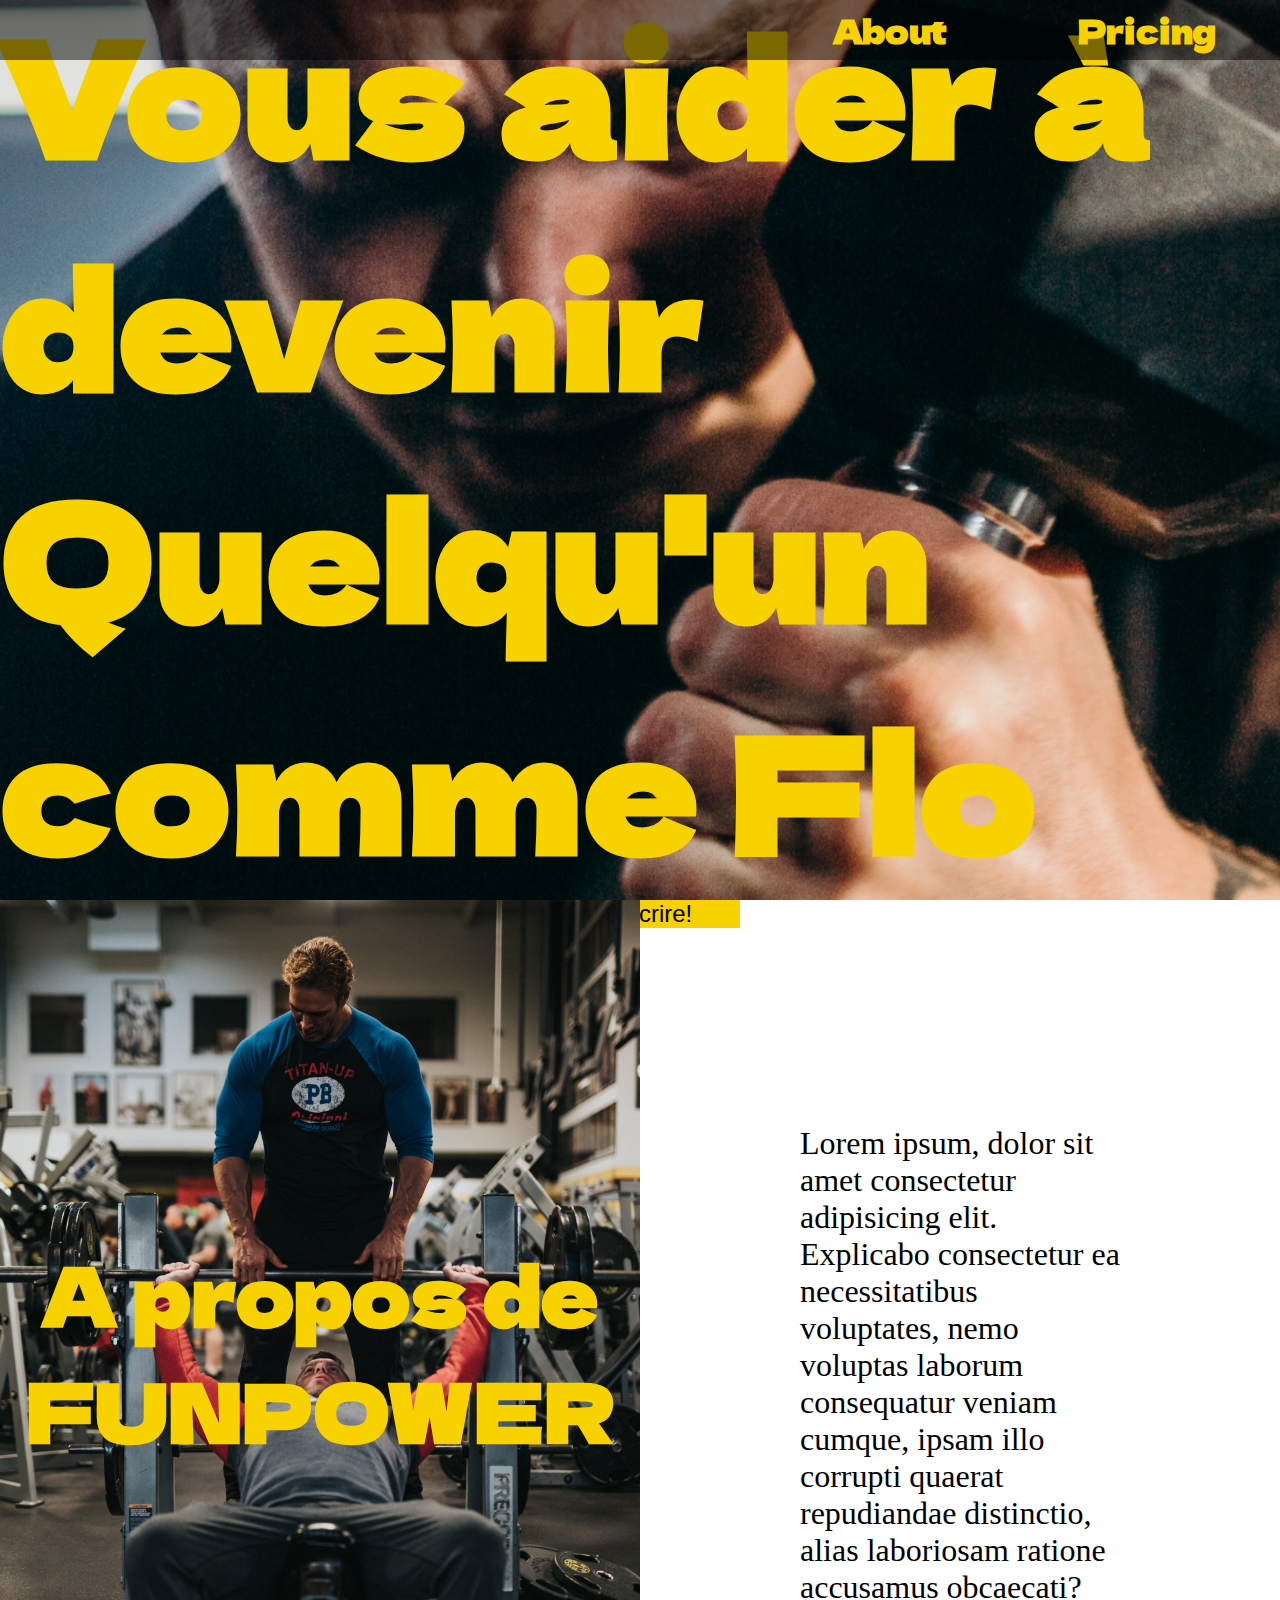
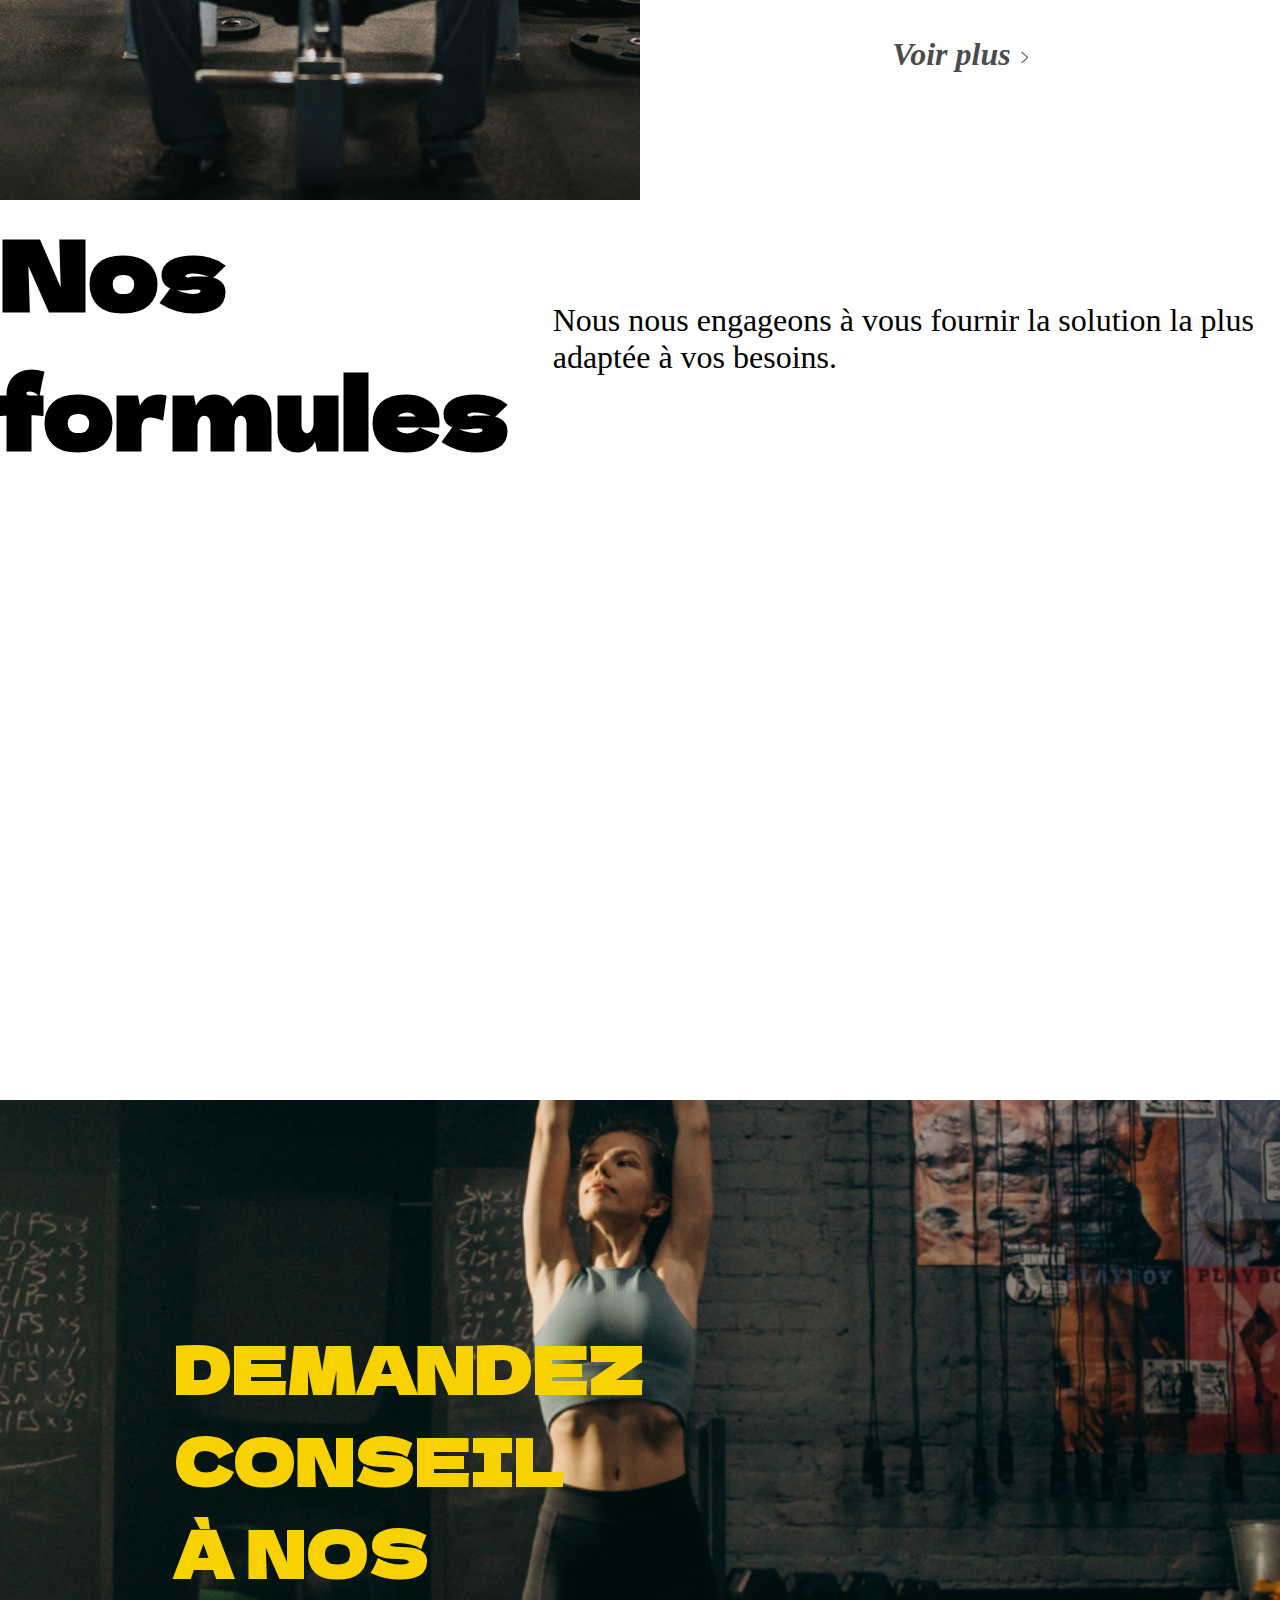
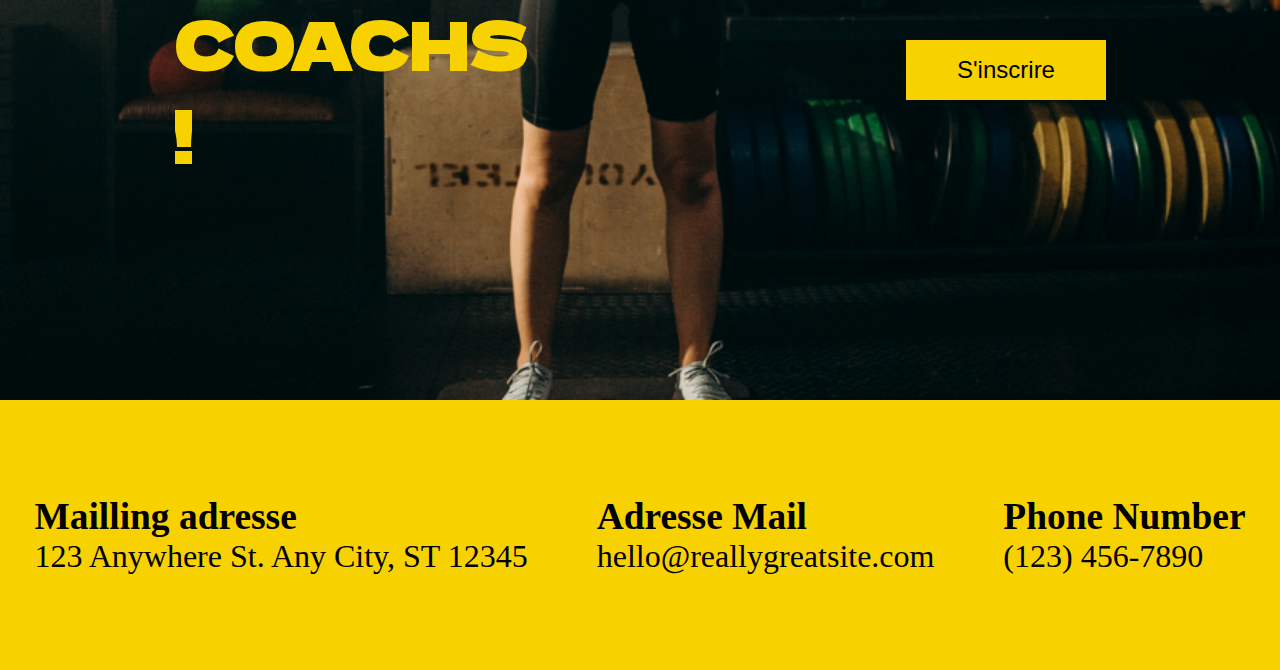
==== index.html @ 41f528d1 "design done no responsive" ====
<!DOCTYPE html>
<html lang="en">
<head>
  <meta charset="UTF-8">
  <meta http-equiv="X-UA-Compatible" content="IE=edge">
  <meta name="viewport" content="width=device-width, initial-scale=1.0">
  <link rel="stylesheet" href="main.css">
  <title>Document</title>
</head>
<body>

 
  <!-- Pricing -->

  <section class="hero-section">
    <div class="nav">
      <div class="logo">
        
      </div>
      <div class="item">
        <h1><a href="about.html"> About </a></h1>
        <h1><a href="pricing.html"> Pricing </a></h1>
      </div>
    </div>
    <h1 class="hero-section__title">Vous aider à devenir</h1>
    <h1 class="hero-section__title">Quelqu'un comme Flo</h1>
    <button>S'inscrire!</button>
  </section>

  <section class="about-section">
    <div class="about-section__img">
      <h1>A propos de FUNPOWER</h1>
    </div>
    <div class="about-section__content">
      <div class="about-section__content--container">
        <p> Lorem ipsum, dolor sit amet consectetur adipisicing elit. Explicabo consectetur ea necessitatibus voluptates, nemo voluptas laborum consequatur veniam cumque, ipsam illo corrupti quaerat repudiandae distinctio, alias laboriosam ratione accusamus obcaecati? </p>
   
        <!-- voir plus -->
        <div class='containerShowMore'>
          <ul>
            <li>
              <a class='animated-arrow' href='https://google.com'>
                <span class='the-arrow -left'>
                  <span class='shaft'></span>
                </span>
                <span class='main'>
                  <span class='text'>
                    Voir plus
                  </span>
                  <span class='the-arrow -right'>
                    <span class='shaft'></span>
                  </span>
                </span>
              </a>
            </li>
          </ul>
        </div>
      </div>
    </div>
    
  </section>

  <section class="pricing-section">
    <div class="pricing-section__header">
      <h2>Nos formules</h2>
      <p>Nous nous engageons à vous fournir la solution la plus adaptée à vos besoins.</p>
    </div>
    <div class='pricing-section__container'>
      <section class='card'>
        <div class='card_inner'>
          <div class='card_inner__circle'>
            <img src='https://s3-us-west-2.amazonaws.com/s.cdpn.io/217233/rocket.png'>
          </div>
          <div class='card_inner__header'>
            <img src='http://www.pixeden.com/media/k2/galleries/343/002-city-vector-background-town-vol2.jpg'>
          </div>
          <div class='card_inner__content'>
            <div class='title'>Essentiel</div>
            <div class='price'>19.99€</div>
            <div class='text'>Lorem ipsum dolor sit amet, consectetur adipiscing elit. Curabitur at posuere eros. Interdum et malesuada fames ac ante ipsum primis in faucibus. <br/> <br/>Fusce sed tortor in orci ultrices tempor quis ut leo. Fusce imperdiet eget ante eu faucibus. Nam rhoncus sapien</div>
          </div>
          <div class='card_inner__cta'>
            <button>
              <span>Buy now</span>
            </button>
          </div>
        </div>
      </section>
      <section class='card'>
        <div class='card_inner'>
          <div class='card_inner__circle'>
            <img src='https://s3-us-west-2.amazonaws.com/s.cdpn.io/217233/cog.png'>
          </div>
          <div class='card_inner__header'>
            <img src='https://www.5genergy.ca/wp-content/uploads/2016/01/free-vector-modern-city_093317_bluecity1.jpg'>
          </div>
          <div class='card_inner__content'>
            <div class='title'>Standard</div>
            <div class='price'>49.99€</div>
            <div class='text'>Lorem ipsum dolor sit amet, consectetur adipiscing elit. Curabitur at posuere eros. Interdum et malesuada fames ac ante ipsum primis in faucibus. <br/> <br/>Fusce sed tortor in orci ultrices tempor quis ut leo. Fusce imperdiet eget ante eu faucibus. Nam rhoncus sapien</div>
          </div>
          <div class='card_inner__cta'>
            <button>
              <span>
                <a href='https://www.codepen.io/jcoulterdesign' target='_blank'>Follow me on codepen</a>
              </span>
            </button>
          </div>
        </div>
      </section>
      <section class='card'>
        <div class='card_inner'>
          <div class='card_inner__circle'>
            <img src='https://s3-us-west-2.amazonaws.com/s.cdpn.io/217233/paperplane.png'>
          </div>
          <div class='card_inner__header'>
            <img src='https://c7.uihere.com/files/859/510/385/abstract-forest-landscape.jpg'>
          </div>
          <div class='card_inner__content'>
            <div class='title'>Premium</div>
            <div class='price'>89.99€</div>
            <div class='text'>Lorem ipsum dolor sit amet, consectetur adipiscing elit. Curabitur at posuere eros. Interdum et malesuada fames ac ante ipsum primis in faucibus. <br/> <br/>Fusce sed tortor in orci ultrices tempor quis ut leo. Fusce imperdiet eget ante eu faucibus. Nam rhoncus sapien</div>
          </div>
          <div class='card_inner__cta'>
            <button>
              <span>Buy now</span>
            </button>
          </div>
        </div>
      </section>
    </div>
    
  </section>

  <section class="cta-section">
    <div class="cta-section__header">
      <h1>Demandez conseil à nos coachs !</h1>
      <button> S'inscrire </button>
    </div>
    <footer>
      <div class="content">
        <h3>Mailling adresse</h3>
        <p>123 Anywhere St. Any City,
          ST 12345</p>
      </div>
      <div class="content">
        <h3>Adresse Mail</h3>
        <p>hello@reallygreatsite.com</p>
      </div>
      <div class="content">
        <h3>Phone Number</h3>
        <p>(123) 456-7890</p>
      </div>
    </footer>
  </section>

</body>
</html>
---- main.css ----
@import url("https://fonts.googleapis.com/css2?family=Dela+Gothic+One&display=swap");
@import url("https://fonts.googleapis.com/css2?family=Dela+Gothic+One&display=swap");
@import url("https://fonts.googleapis.com/css2?family=Dela+Gothic+One&display=swap");
@import url("https://fonts.googleapis.com/css2?family=Dela+Gothic+One&display=swap");
@import url(https://fonts.googleapis.com/css?family=Yanone+Kaffeesatz:400,700,300);
@import url("https://fonts.googleapis.com/css2?family=Dela+Gothic+One&display=swap");
@import url("https://fonts.googleapis.com/css2?family=Dela+Gothic+One&display=swap");
* {
  box-sizing: border-box;
  margin: 0;
  padding: 0;
}

body {
  font-family: roboto;
  display: flex;
  flex-direction: column;
}

h1 {
  font-family: "Dela Gothic One", cursive;
}

section {
  width: 100vw;
  height: 100vh;
}

.hero-section {
  background-image: url("../img/2.png");
  background-position: center;
  background-size: cover;
  display: flex;
  flex-direction: column;
  align-items: center;
  justify-content: center;
}
.hero-section .hero-section__title {
  font-size: 10rem;
}

.about-section {
  width: 100%;
  height: 100vh;
  display: flex;
}
.about-section .about-section__img {
  width: 50%;
  background-image: url("../img/3.jpg");
  background-position: center;
  background-size: cover;
  justify-content: center;
  align-items: center;
  display: flex;
}
.about-section .about-section__img h1 {
  font-size: 5rem;
  text-align: center;
}
.about-section .about-section__content {
  width: 50%;
  display: flex;
  justify-content: center;
  align-items: center;
}
.about-section .about-section__content .about-section__content--container {
  width: 50%;
  height: 50%;
}
.about-section .about-section__content .about-section__content--container p {
  font-size: 2rem;
}

.pricing-section .pricing-section__header {
  display: flex;
  align-items: center;
  justify-content: space-around;
}
.pricing-section .pricing-section__header h2 {
  font-size: 6rem;
}
.pricing-section .pricing-section__header p {
  font-size: 2rem;
}

.cta-section .cta-section__header {
  background-image: url("../img/1.png");
  background-position: center;
  background-size: cover;
  height: 100%;
  display: flex;
  justify-content: space-around;
  align-items: center;
}
.cta-section .cta-section__header h1 {
  font-size: 4rem;
  text-transform: uppercase;
  width: 30%;
}
.cta-section .cta-section__header button {
  margin-top: 15rem;
}
.cta-section .cta-section__header p {
  font-size: 2rem;
  color: white;
  text-align: center;
  width: 80%;
}
.cta-section footer {
  display: flex;
  justify-content: space-around;
  align-items: center;
  height: 30%;
  background-color: #f7d200;
  color: #000;
  font-size: 2rem;
}

* {
  box-sizing: border-box;
  margin: 0;
  padding: 0;
}

body {
  font-family: roboto;
  display: flex;
  flex-direction: column;
}

h1 {
  font-family: "Dela Gothic One", cursive;
}

.nav {
  width: 100vw;
  height: 60px;
  display: flex;
  background-color: rgba(0, 0, 0, 0.5);
  justify-content: space-between;
  position: absolute;
  top: 0;
  align-items: center;
}
.nav .item {
  display: flex;
  justify-content: space-around;
  width: 40%;
}
.nav h1 a {
  color: #f7d200;
}

* {
  -webkit-font-smoothing: antialiased;
  -moz-osx-font-smoothing: grayscale;
}

.containerShowMore {
  display: flex;
  align-items: center;
  justify-content: center;
  margin-top: 2em;
}

ul li {
  margin: 0 0 24px;
  list-style: none;
}

.the-arrow {
  width: 1px;
  transition: all 0.2s;
}
.the-arrow.-left {
  position: absolute;
  top: 60%;
  left: 0;
}
.the-arrow.-left > .shaft {
  width: 0;
  background-color: #4c4c4c;
}
.the-arrow.-left > .shaft:before, .the-arrow.-left > .shaft:after {
  width: 0;
  background-color: #4c4c4c;
}
.the-arrow.-left > .shaft:before {
  transform: rotate(0);
}
.the-arrow.-left > .shaft:after {
  transform: rotate(0);
}
.the-arrow.-right {
  top: 3px;
}
.the-arrow.-right > .shaft {
  width: 1px;
  transition-delay: 0.2s;
}
.the-arrow.-right > .shaft:before, .the-arrow.-right > .shaft:after {
  width: 8px;
  transition-delay: 0.3s;
  transition: all 0.5s;
}
.the-arrow.-right > .shaft:before {
  transform: rotate(40deg);
}
.the-arrow.-right > .shaft:after {
  transform: rotate(-40deg);
}
.the-arrow > .shaft {
  background-color: #4c4c4c;
  display: block;
  height: 1px;
  position: relative;
  transition: all 0.2s;
  transition-delay: 0;
  will-change: transform;
}
.the-arrow > .shaft:before, .the-arrow > .shaft:after {
  background-color: #4c4c4c;
  content: "";
  display: block;
  height: 1px;
  position: absolute;
  top: 0;
  right: 0;
  transition: all 0.2s;
  transition-delay: 0;
}
.the-arrow > .shaft:before {
  transform-origin: top right;
}
.the-arrow > .shaft:after {
  transform-origin: bottom right;
}

.animated-arrow {
  display: inline-block;
  color: #4c4c4c;
  font-size: 1.25em;
  font-style: italic;
  text-decoration: none;
  position: relative;
  transition: all 0.2s;
}
.animated-arrow:hover {
  color: #808080;
}
.animated-arrow:hover > .the-arrow.-left > .shaft {
  width: 64px;
  transition-delay: 0.1s;
  background-color: #808080;
}
.animated-arrow:hover > .the-arrow.-left > .shaft:before, .animated-arrow:hover > .the-arrow.-left > .shaft:after {
  width: 8px;
  transition-delay: 0.1s;
  background-color: #808080;
}
.animated-arrow:hover > .the-arrow.-left > .shaft:before {
  transform: rotate(40deg);
}
.animated-arrow:hover > .the-arrow.-left > .shaft:after {
  transform: rotate(-40deg);
}
.animated-arrow:hover > .main {
  transform: translateX(17px);
  transform: translateX(80px);
}
.animated-arrow:hover > .main > .the-arrow.-right > .shaft {
  width: 0;
  transform: translateX(200%);
  transition-delay: 0;
}
.animated-arrow:hover > .main > .the-arrow.-right > .shaft:before, .animated-arrow:hover > .main > .the-arrow.-right > .shaft:after {
  width: 0;
  transition-delay: 0;
  transition: all 0.1s;
}
.animated-arrow:hover > .main > .the-arrow.-right > .shaft:before {
  transform: rotate(0);
}
.animated-arrow:hover > .main > .the-arrow.-right > .shaft:after {
  transform: rotate(0);
}
.animated-arrow > .main {
  display: flex;
  align-items: center;
  transition: all 0.2s;
}
.animated-arrow > .main > .text {
  margin: 0 16px 0 0;
  line-height: 1;
  font-weight: 900;
  font-size: 2rem;
}
.animated-arrow > .main > .the-arrow {
  position: relative;
}

body {
  font-family: "Yanone Kaffeesatz", sans-serif;
}
body a {
  text-decoration: none;
  color: white;
}
body .pricing-section__container {
  width: 100%;
  text-align: center;
}
body .pricing-section__container .card {
  margin: 0 auto;
  display: inline-block;
  margin-right: 30px;
  transform: scale(0);
  width: 280px;
  text-align: center;
  position: relative;
  transition: all 0.2s;
  cursor: pointer;
  opacity: 0.5;
  box-shadow: 0px 17px 46px -10px #777777;
  height: 470px;
  border-radius: 14px;
}
body .pricing-section__container .card:nth-of-type(1) {
  animation: intro 1s 0.1s forwards;
}
body .pricing-section__container .card:nth-of-type(2) {
  animation: intro 1s 0.2s forwards;
}
body .pricing-section__container .card:nth-of-type(3) {
  animation: intro 1s 0.3s forwards;
}
body .pricing-section__container .card:nth-of-type(1) {
  background: -webkit-linear-gradient(45deg, #c96881 0%, #f7b695 100%);
}
body .pricing-section__container .card:nth-of-type(2) {
  background: -webkit-linear-gradient(45deg, #6B6ECC 0%, #89BFDF 100%);
}
body .pricing-section__container .card:nth-of-type(3) {
  background: -webkit-linear-gradient(45deg, #81B77B 0%, #A3E3C3 100%);
}
body .pricing-section__container .card:hover .card_inner__header img {
  left: -50px;
  transition: all 3.4s linear;
}
body .pricing-section__container .card:hover .card_inner__cta button {
  transform: scale(1);
}
body .pricing-section__container .card:nth-of-type(1):hover .card_inner__circle img {
  animation: launch 1s forwards;
}
body .pricing-section__container .card:nth-of-type(1) .card_inner__circle img {
  top: 22px;
  left: 1px;
}
body .pricing-section__container .card:nth-of-type(2):hover .card_inner__circle img {
  animation: spin 1s forwards;
}
body .pricing-section__container .card:nth-of-type(2) .card_inner__circle img {
  top: 22px;
}
body .pricing-section__container .card:nth-of-type(3):hover .card_inner__circle img {
  animation: fly 1s forwards;
}
body .pricing-section__container .card:nth-of-type(3) .card_inner__circle img {
  top: 22px;
  left: 1px;
}
body .pricing-section__container .card:hover {
  opacity: 1;
}
body .pricing-section__container .card_inner__circle {
  overflow: hidden;
  width: 70px;
  position: absolute;
  background: #F1F0ED;
  z-index: 10;
  height: 70px;
  border-radius: 100px;
  left: 0;
  box-shadow: 0px 7px 20px rgba(0, 0, 0, 0.28);
  right: 0;
  margin: auto;
  border: 4px solid white;
  top: 82px;
}
body .pricing-section__container .card_inner__circle img {
  height: 26px;
  position: relative;
  top: 17px;
  transition: all 0.2s;
}
body .pricing-section__container .card_inner__header {
  height: 120px;
  border-top-left-radius: 14px;
  border-top-right-radius: 14px;
  overflow: hidden;
}
body .pricing-section__container .card_inner__header img {
  width: 120%;
  position: relative;
  top: -30px;
  left: 0;
  transition: all 0.1s linear;
}
body .pricing-section__container .card_inner__content {
  padding: 20px;
}
body .pricing-section__container .card_inner__content .price {
  color: white;
  font-weight: 800;
  font-size: 70px;
  text-shadow: 0px 0px 10px rgba(0, 0, 0, 0.42);
}
body .pricing-section__container .card_inner__content .text {
  color: rgba(255, 255, 255, 0.6);
  font-weight: 100;
  margin-top: 20px;
  font-size: 13px;
  line-height: 16px;
}
body .pricing-section__container .card_inner__content .title {
  font-weight: 800;
  text-transform: uppercase;
  color: rgba(255, 255, 255, 0.64);
  margin-top: 40px;
  font-size: 25px;
  letter-spacing: 1px;
}
body .pricing-section__container .card_inner__cta {
  bottom: -24px;
  left: 0;
  right: 0;
  margin: auto;
  width: 200px;
}
body .pricing-section__container .card_inner__cta button {
  padding: 16px;
  width: 100%;
  background: -webkit-linear-gradient(-90deg, #f7d200 0%, #bea304 100%);
  border: none;
  font-family: "Yanone Kaffeesatz", sans-serif;
  color: white;
  outline: none;
  font-size: 20px;
  border-radius: 6px;
  transform: scale(0.94);
  cursor: pointer;
  transition: box-shadow 0.3s, transform 0.3s 0.1s;
}

@keyframes launch {
  0% {
    left: 1px;
  }
  25% {
    top: -50px;
    left: 1px;
  }
  50% {
    left: -100px;
  }
  75% {
    top: 100px;
    transform: rotate(40deg);
  }
  100% {
    left: 1px;
  }
}
@keyframes fly {
  0% {
    left: 0px;
  }
  25% {
    top: -50px;
    left: 50px;
  }
  50% {
    left: -130px;
  }
  75% {
    top: 60px;
  }
  100% {
    left: 0px;
  }
}
@keyframes spin {
  0% {
    transform: rotate(0deg);
  }
  100% {
    transform: rotate(720deg);
  }
}
@keyframes intro {
  0% {
    transform: scale(0);
  }
  25% {
    transform: scale(1.06);
  }
  50% {
    transform: scale(0.965);
  }
  75% {
    transform: scale(1.02);
  }
  100% {
    transform: scale(1);
  }
}
* {
  box-sizing: border-box;
  margin: 0;
  padding: 0;
}

body {
  font-family: roboto;
  display: flex;
  flex-direction: column;
}

h1 {
  font-family: "Dela Gothic One", cursive;
}

h1 {
  font-family: "Dela Gothic One", cursive;
  color: #f7d200;
}

h2 {
  font-family: "Dela Gothic One", cursive;
  color: #000;
}

button {
  width: 200px;
  background-color: #f7d200;
  color: #000;
  height: 60px;
  border: 0px solid black;
  font-size: 1.5em;
}

/*# sourceMappingURL=main.css.map */
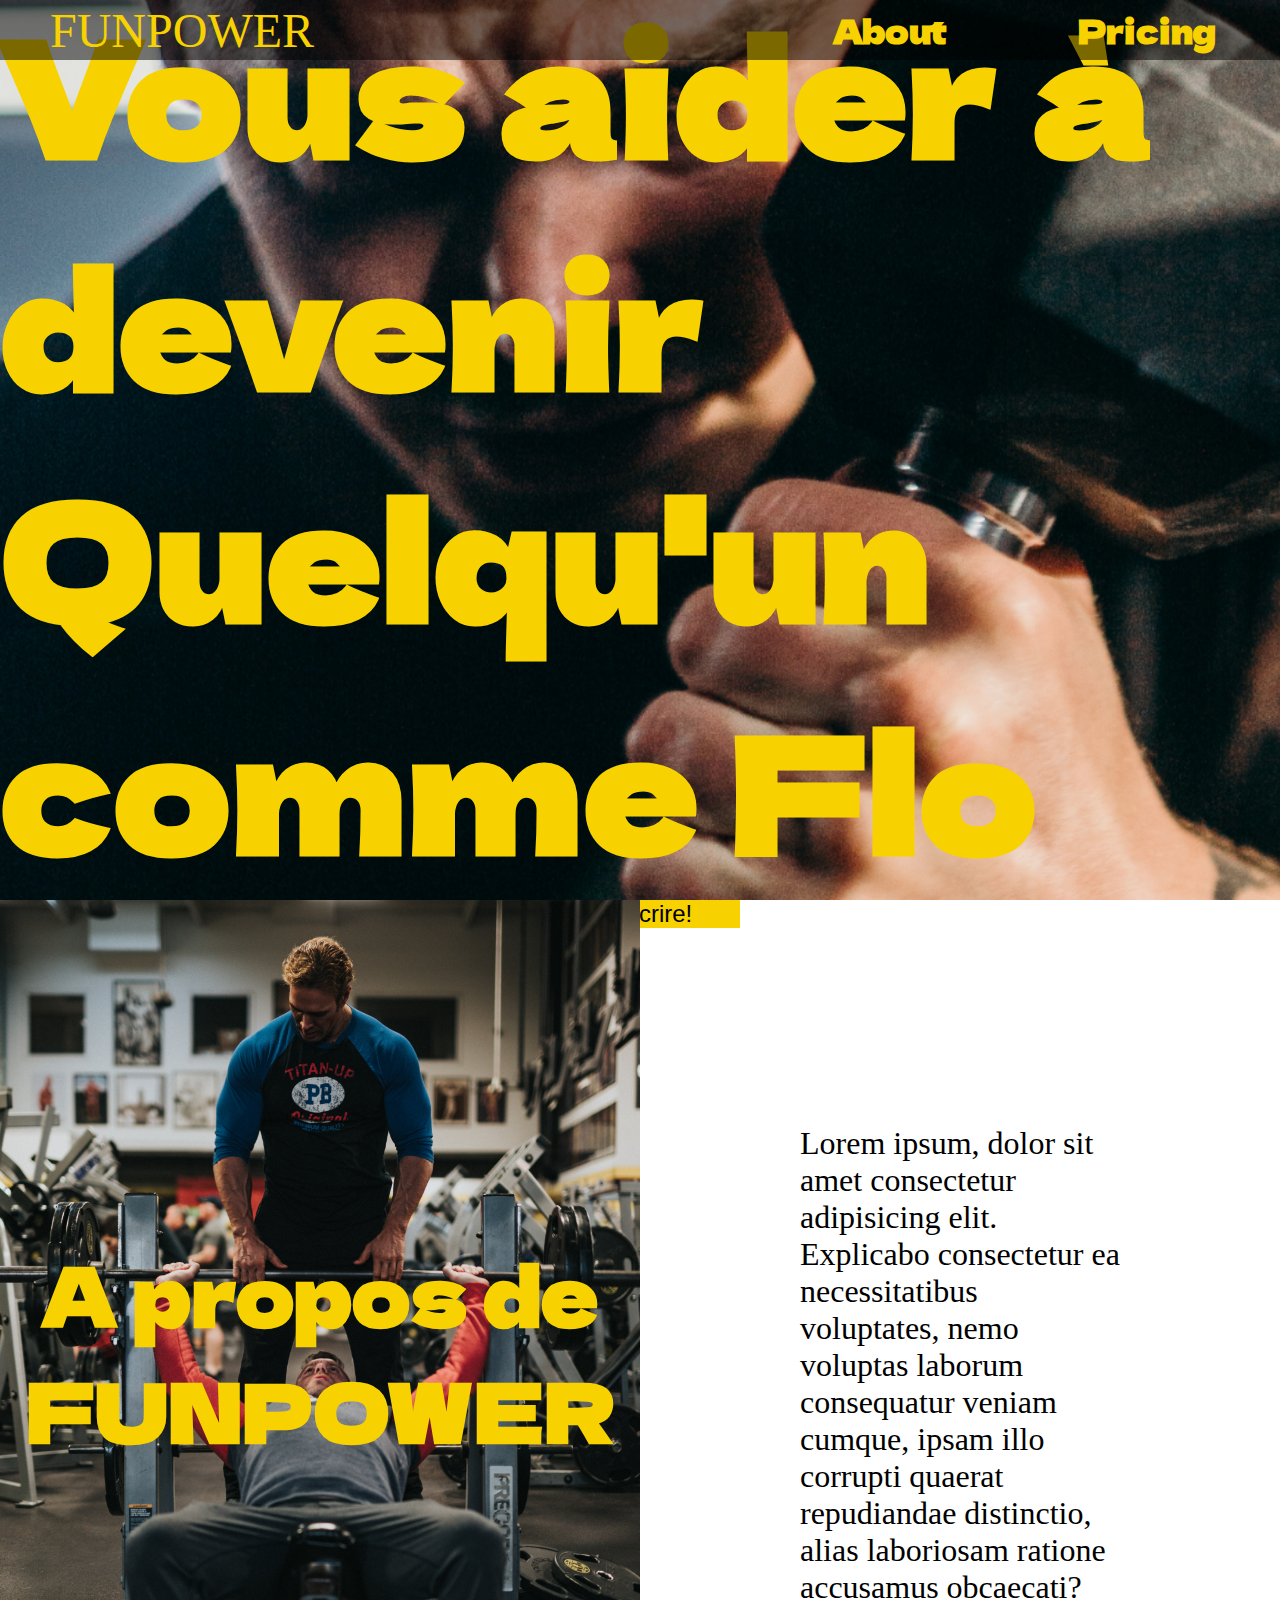
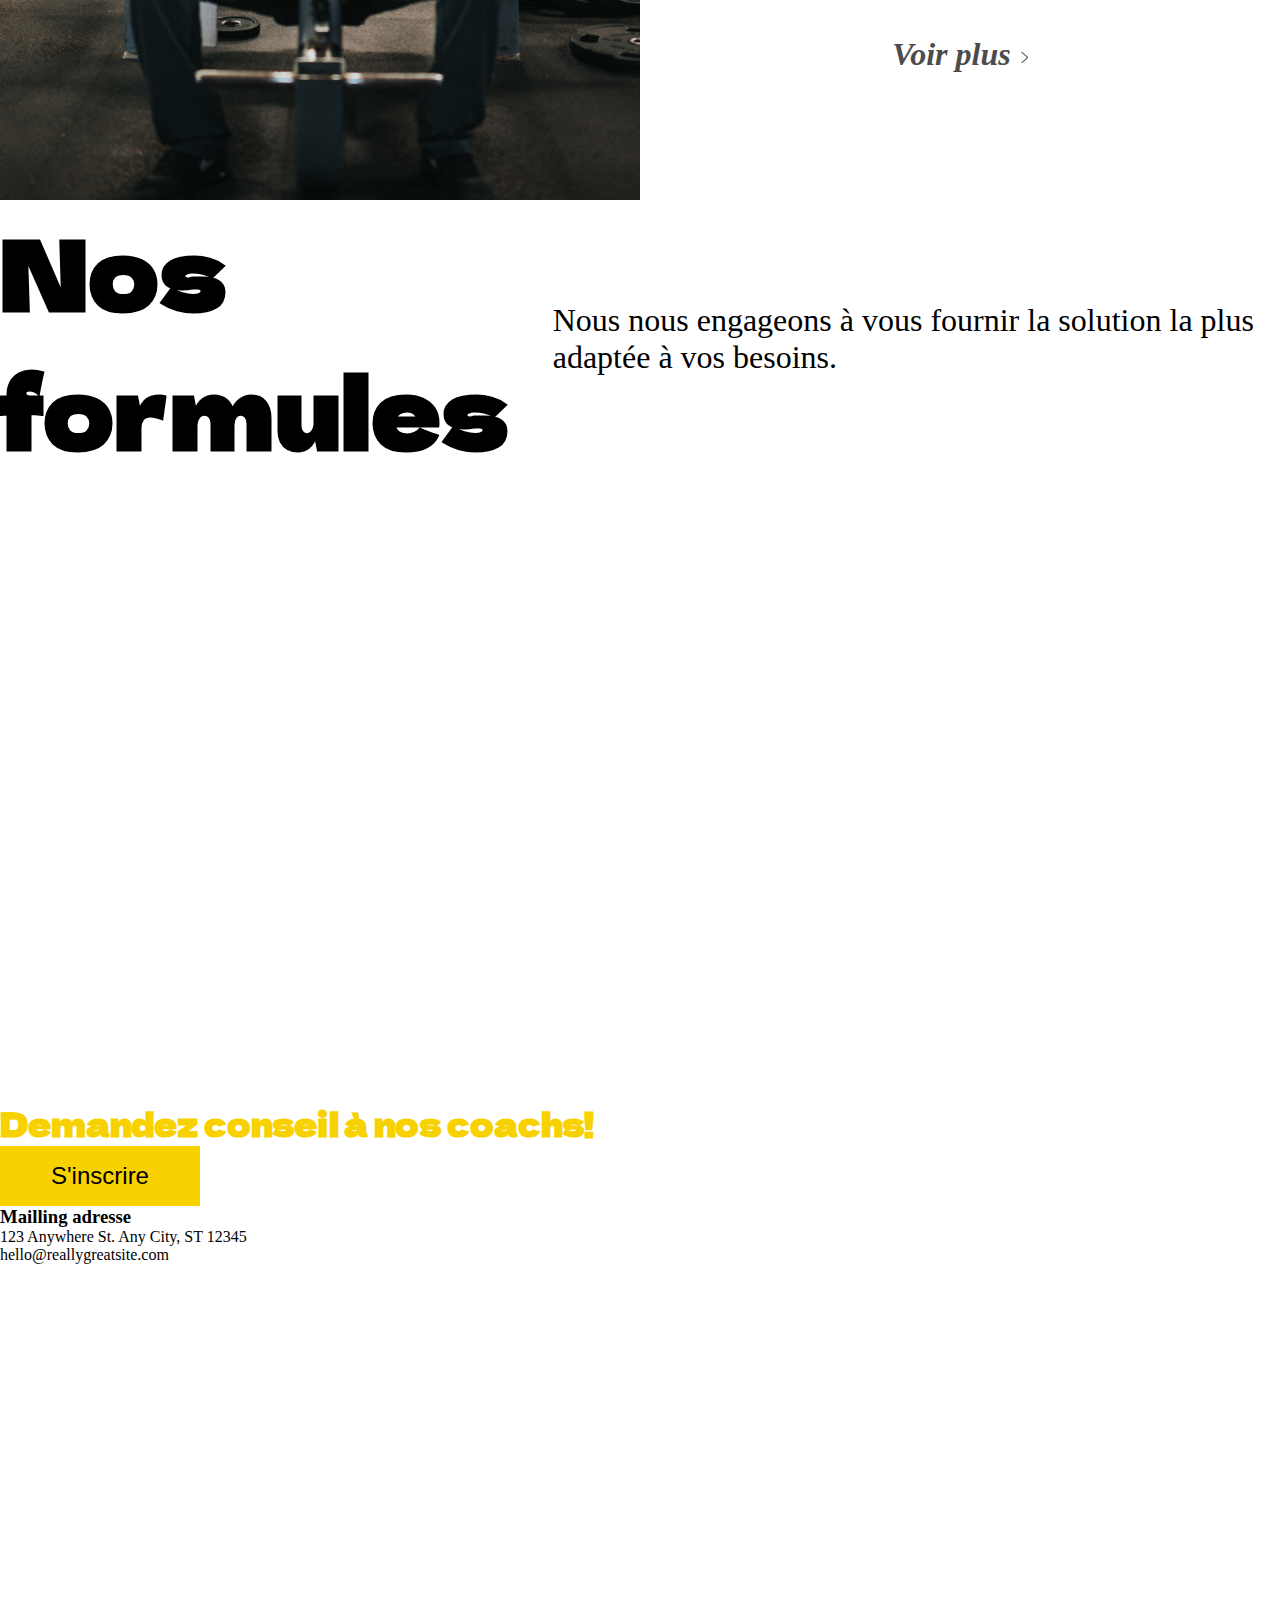
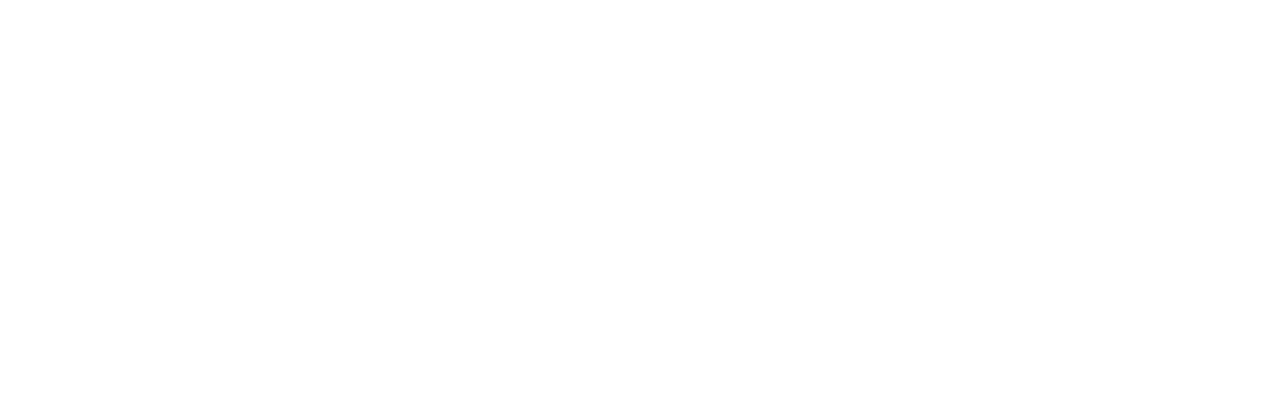
==== commit f633f9be: "logo" ====
--- a/index.html
+++ b/index.html
@@ -15,11 +15,13 @@
   <section class="hero-section">
     <div class="nav">
       <div class="logo">
-        
+        <a href="#">
+          FUNPOWER
+        </a>
       </div>
       <div class="item">
-        <h1><a href="about.html"> About </a></h1>
-        <h1><a href="pricing.html"> Pricing </a></h1>
+        <h1>About</h1>
+        <h1>Pricing</h1>
       </div>
     </div>
     <h1 class="hero-section__title">Vous aider à devenir</h1>
@@ -134,7 +136,7 @@
 
   <section class="cta-section">
     <div class="cta-section__header">
-      <h1>Demandez conseil à nos coachs !</h1>
+      <h1>Demandez conseil à nos coachs!</h1>
       <button> S'inscrire </button>
     </div>
     <footer>
@@ -144,15 +146,11 @@
           ST 12345</p>
       </div>
       <div class="content">
-        <h3>Adresse Mail</h3>
+        
         <p>hello@reallygreatsite.com</p>
       </div>
-      <div class="content">
-        <h3>Phone Number</h3>
-        <p>(123) 456-7890</p>
-      </div>
+      <div class="content"></div>
     </footer>
   </section>
-
 </body>
 </html>--- a/main.css
+++ b/main.css
@@ -27,7 +27,7 @@
 }
 
 .hero-section {
-  background-image: url("../img/2.png");
+  background-image: url("./img/2.png");
   background-position: center;
   background-size: cover;
   display: flex;
@@ -46,7 +46,7 @@
 }
 .about-section .about-section__img {
   width: 50%;
-  background-image: url("../img/3.jpg");
+  background-image: url("./img/3.jpg");
   background-position: center;
   background-size: cover;
   justify-content: center;
@@ -80,39 +80,6 @@
   font-size: 6rem;
 }
 .pricing-section .pricing-section__header p {
-  font-size: 2rem;
-}
-
-.cta-section .cta-section__header {
-  background-image: url("../img/1.png");
-  background-position: center;
-  background-size: cover;
-  height: 100%;
-  display: flex;
-  justify-content: space-around;
-  align-items: center;
-}
-.cta-section .cta-section__header h1 {
-  font-size: 4rem;
-  text-transform: uppercase;
-  width: 30%;
-}
-.cta-section .cta-section__header button {
-  margin-top: 15rem;
-}
-.cta-section .cta-section__header p {
-  font-size: 2rem;
-  color: white;
-  text-align: center;
-  width: 80%;
-}
-.cta-section footer {
-  display: flex;
-  justify-content: space-around;
-  align-items: center;
-  height: 30%;
-  background-color: #f7d200;
-  color: #000;
   font-size: 2rem;
 }
 
@@ -141,14 +108,53 @@
   position: absolute;
   top: 0;
   align-items: center;
+  /*glow for webkit*/
+  /*glow for mozilla*/
+}
+.nav .logo {
+  text-align: center;
+  font-size: 3em;
+  margin-left: 50px;
+}
+.nav .logo a {
+  text-decoration: none;
+  -webkit-transition: all 0.5s;
+  -moz-transition: all 0.5s;
+  transition: all 0.5s;
+  color: #f7d200;
+  font-family: Audiowide;
+  -webkit-animation: neon5 1.5s ease-in-out infinite alternate;
+  -moz-animation: neon5 1.5s ease-in-out infinite alternate;
+  animation: neon5 1.5s ease-in-out infinite alternate;
+}
+@-webkit-keyframes neon5 {
+  from {
+    text-shadow: 0 0 10px #ddd, 0 0 20px #ddd, 0 0 30px #ddd, 0 0 40px #f7d200, 0 0 70px #f7d200, 0 0 80px #FF9900, 0 0 100px #FF9900, 0 0 150px #FF9900;
+  }
+  to {
+    text-shadow: 0 0 5px #ddd, 0 0 10px #ddd, 0 0 15px #ddd, 0 0 20px #f7d200, 0 0 35px #f7d200, 0 0 40px #FF9900, 0 0 50px #FF9900, 0 0 75px #FF9900;
+  }
+}
+@-moz-keyframes neon5 {
+  from {
+    text-shadow: 0 0 10px #ddd, 0 0 20px #ddd, 0 0 30px #ddd, 0 0 40px #f7d200, 0 0 70px #f7d200, 0 0 80px #FF9900, 0 0 100px #FF9900, 0 0 150px #FF9900;
+  }
+  to {
+    text-shadow: 0 0 5px #ddd, 0 0 10px #ddd, 0 0 15px #ddd, 0 0 20px #f7d200, 0 0 35px #f7d200, 0 0 40px #FF9900, 0 0 50px #FF9900, 0 0 75px #FF9900;
+  }
+}
+@keyframes neon5 {
+  from {
+    text-shadow: 0 0 10px #ddd, 0 0 20px #ddd, 0 0 30px #ddd, 0 0 40px #f7d200, 0 0 70px #f7d200, 0 0 80px #FF9900, 0 0 100px #FF9900, 0 0 150px #FF9900;
+  }
+  to {
+    text-shadow: 0 0 5px #ddd, 0 0 10px #ddd, 0 0 15px #ddd, 0 0 20px #f7d200, 0 0 35px #f7d200, 0 0 40px #FF9900, 0 0 50px #FF9900, 0 0 75px #FF9900;
+  }
 }
 .nav .item {
   display: flex;
   justify-content: space-around;
   width: 40%;
-}
-.nav h1 a {
-  color: #f7d200;
 }
 
 * {
@@ -432,6 +438,7 @@
   letter-spacing: 1px;
 }
 body .pricing-section__container .card_inner__cta {
+  position: absolute;
   bottom: -24px;
   left: 0;
   right: 0;
@@ -452,6 +459,12 @@
   cursor: pointer;
   transition: box-shadow 0.3s, transform 0.3s 0.1s;
 }
+body .pricing-section__container .card_inner__cta button span {
+  text-shadow: 0px 4px 18px #BA3F57;
+}
+body .pricing-section__container .card_inner__cta button:hover {
+  box-shadow: 0px 0px 60px 8px #F76583, 0px 0px 0px 2px rgba(255, 255, 255, 0.19) inset;
+}
 
 @keyframes launch {
   0% {
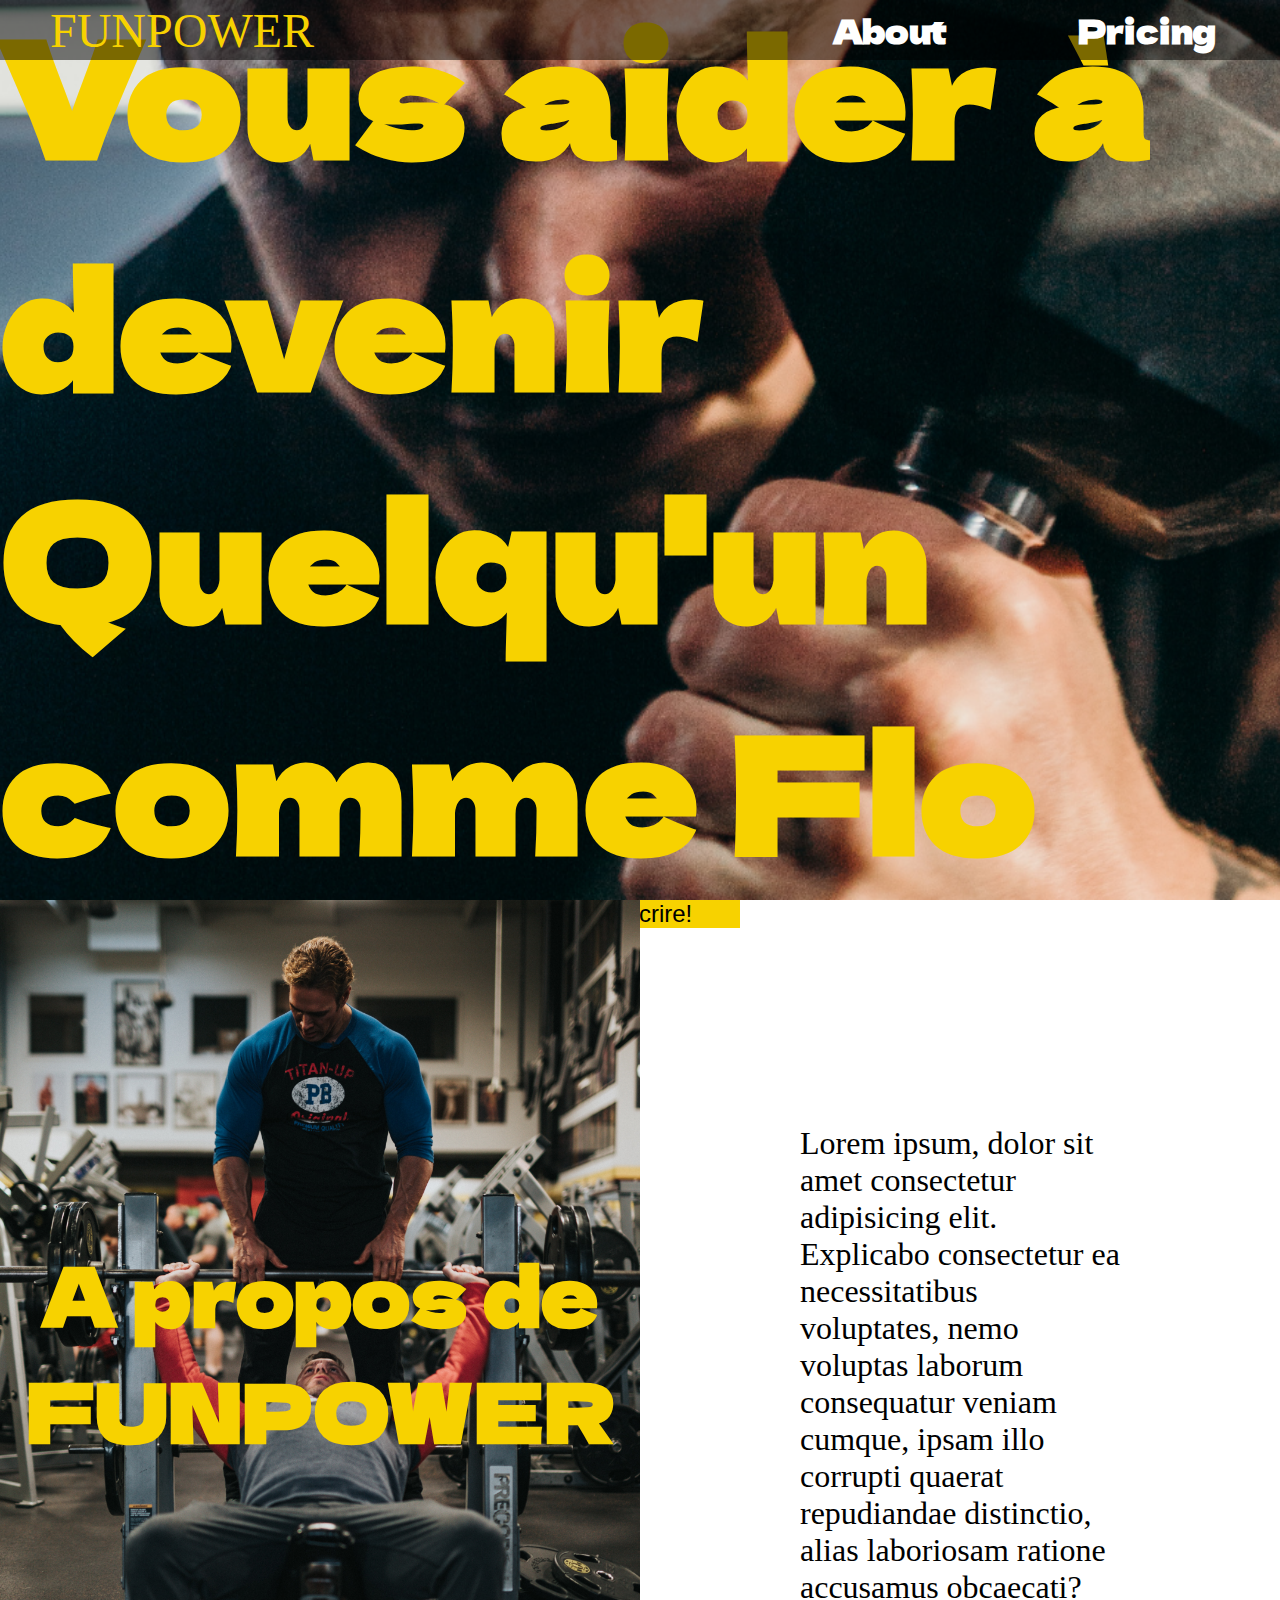
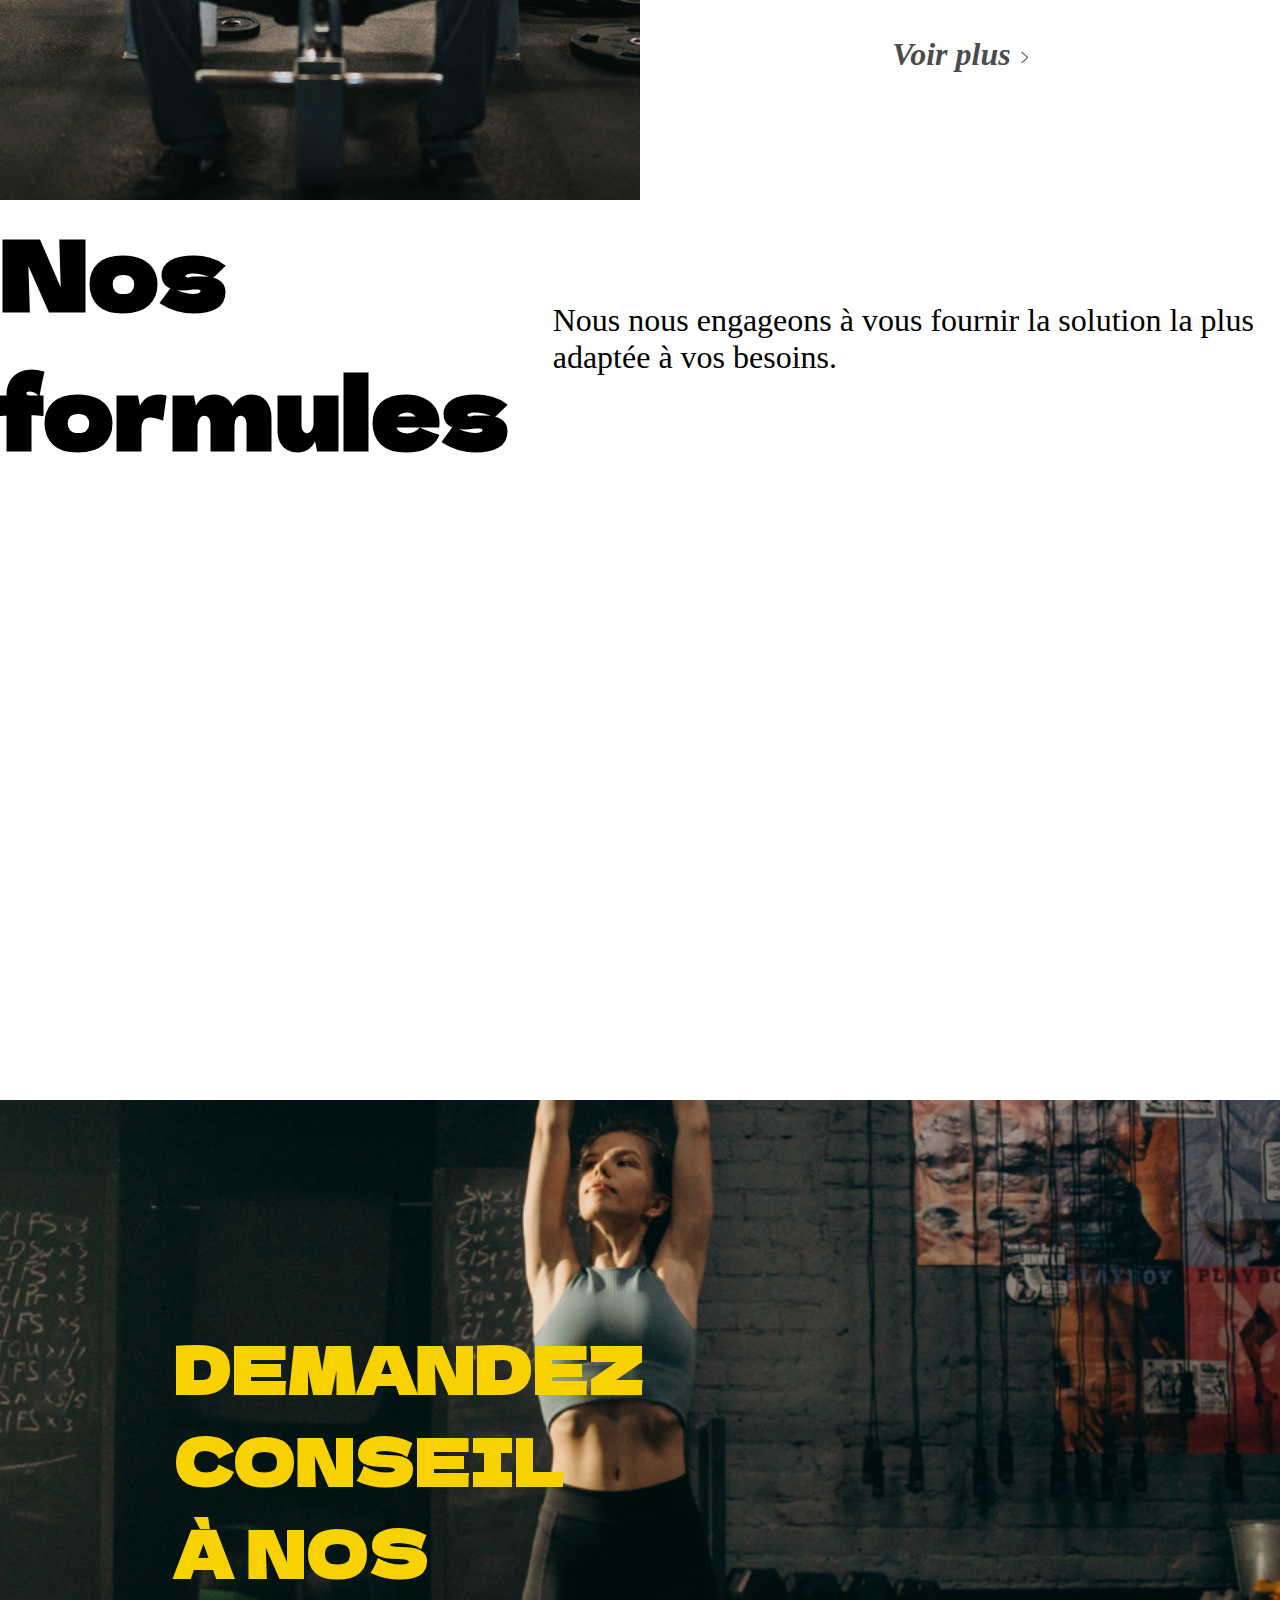
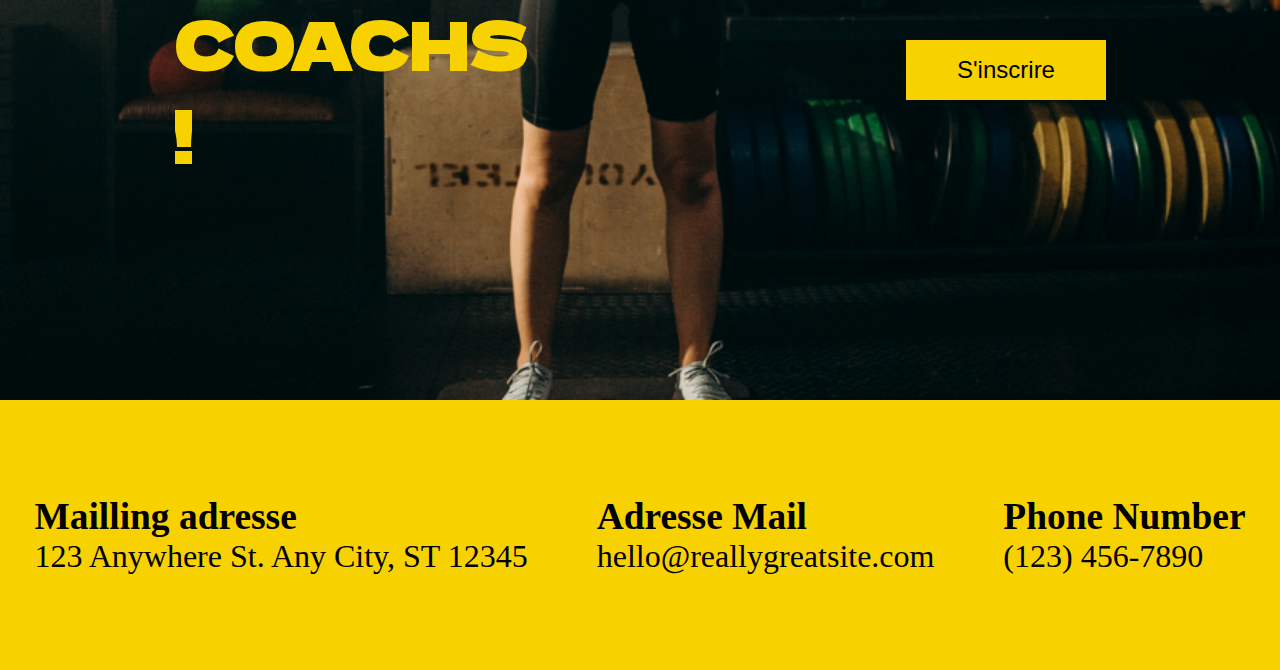
==== commit 7458f6a5: "Merge branch 'designAlex' of https://github.com/elviajero971/fun-power into designAlex" ====
--- a/index.html
+++ b/index.html
@@ -20,8 +20,8 @@
         </a>
       </div>
       <div class="item">
-        <h1>About</h1>
-        <h1>Pricing</h1>
+        <h1><a href="about.html"> About </a></h1>
+        <h1><a href="pricing.html"> Pricing </a></h1>
       </div>
     </div>
     <h1 class="hero-section__title">Vous aider à devenir</h1>
@@ -136,7 +136,7 @@
 
   <section class="cta-section">
     <div class="cta-section__header">
-      <h1>Demandez conseil à nos coachs!</h1>
+      <h1>Demandez conseil à nos coachs !</h1>
       <button> S'inscrire </button>
     </div>
     <footer>
@@ -146,11 +146,15 @@
           ST 12345</p>
       </div>
       <div class="content">
-        
+        <h3>Adresse Mail</h3>
         <p>hello@reallygreatsite.com</p>
       </div>
-      <div class="content"></div>
+      <div class="content">
+        <h3>Phone Number</h3>
+        <p>(123) 456-7890</p>
+      </div>
     </footer>
   </section>
+
 </body>
 </html>--- a/main.css
+++ b/main.css
@@ -83,6 +83,39 @@
   font-size: 2rem;
 }
 
+.cta-section .cta-section__header {
+  background-image: url("../img/1.png");
+  background-position: center;
+  background-size: cover;
+  height: 100%;
+  display: flex;
+  justify-content: space-around;
+  align-items: center;
+}
+.cta-section .cta-section__header h1 {
+  font-size: 4rem;
+  text-transform: uppercase;
+  width: 30%;
+}
+.cta-section .cta-section__header button {
+  margin-top: 15rem;
+}
+.cta-section .cta-section__header p {
+  font-size: 2rem;
+  color: white;
+  text-align: center;
+  width: 80%;
+}
+.cta-section footer {
+  display: flex;
+  justify-content: space-around;
+  align-items: center;
+  height: 30%;
+  background-color: #f7d200;
+  color: #000;
+  font-size: 2rem;
+}
+
 * {
   box-sizing: border-box;
   margin: 0;
@@ -129,26 +162,26 @@
 }
 @-webkit-keyframes neon5 {
   from {
-    text-shadow: 0 0 10px #ddd, 0 0 20px #ddd, 0 0 30px #ddd, 0 0 40px #f7d200, 0 0 70px #f7d200, 0 0 80px #FF9900, 0 0 100px #FF9900, 0 0 150px #FF9900;
+    text-shadow: 0 0 10px #555, 0 0 20px #555, 0 0 30px #555, 0 0 40px #f7d200, 0 0 70px #f7d200, 0 0 80px #FF9900, 0 0 100px #FF9900, 0 0 150px #FF9900;
   }
   to {
-    text-shadow: 0 0 5px #ddd, 0 0 10px #ddd, 0 0 15px #ddd, 0 0 20px #f7d200, 0 0 35px #f7d200, 0 0 40px #FF9900, 0 0 50px #FF9900, 0 0 75px #FF9900;
+    text-shadow: 0 0 5px #555, 0 0 10px #555, 0 0 15px #555, 0 0 20px #f7d200, 0 0 35px #f7d200, 0 0 40px #FF9900, 0 0 50px #FF9900, 0 0 75px #FF9900;
   }
 }
 @-moz-keyframes neon5 {
   from {
-    text-shadow: 0 0 10px #ddd, 0 0 20px #ddd, 0 0 30px #ddd, 0 0 40px #f7d200, 0 0 70px #f7d200, 0 0 80px #FF9900, 0 0 100px #FF9900, 0 0 150px #FF9900;
+    text-shadow: 0 0 10px #555, 0 0 20px #555, 0 0 30px #555, 0 0 40px #f7d200, 0 0 70px #f7d200, 0 0 80px #FF9900, 0 0 100px #FF9900, 0 0 150px #FF9900;
   }
   to {
-    text-shadow: 0 0 5px #ddd, 0 0 10px #ddd, 0 0 15px #ddd, 0 0 20px #f7d200, 0 0 35px #f7d200, 0 0 40px #FF9900, 0 0 50px #FF9900, 0 0 75px #FF9900;
+    text-shadow: 0 0 5px #555, 0 0 10px #555, 0 0 15px #555, 0 0 20px #f7d200, 0 0 35px #f7d200, 0 0 40px #FF9900, 0 0 50px #FF9900, 0 0 75px #FF9900;
   }
 }
 @keyframes neon5 {
   from {
-    text-shadow: 0 0 10px #ddd, 0 0 20px #ddd, 0 0 30px #ddd, 0 0 40px #f7d200, 0 0 70px #f7d200, 0 0 80px #FF9900, 0 0 100px #FF9900, 0 0 150px #FF9900;
+    text-shadow: 0 0 10px #555, 0 0 20px #555, 0 0 30px #555, 0 0 40px #f7d200, 0 0 70px #f7d200, 0 0 80px #FF9900, 0 0 100px #FF9900, 0 0 150px #FF9900;
   }
   to {
-    text-shadow: 0 0 5px #ddd, 0 0 10px #ddd, 0 0 15px #ddd, 0 0 20px #f7d200, 0 0 35px #f7d200, 0 0 40px #FF9900, 0 0 50px #FF9900, 0 0 75px #FF9900;
+    text-shadow: 0 0 5px #555, 0 0 10px #555, 0 0 15px #555, 0 0 20px #f7d200, 0 0 35px #f7d200, 0 0 40px #FF9900, 0 0 50px #FF9900, 0 0 75px #FF9900;
   }
 }
 .nav .item {
@@ -327,7 +360,7 @@
   transition: all 0.2s;
   cursor: pointer;
   opacity: 0.5;
-  box-shadow: 0px 17px 46px -10px #777777;
+  box-shadow: 0px 17px 46px -10px #555777;
   height: 470px;
   border-radius: 14px;
 }
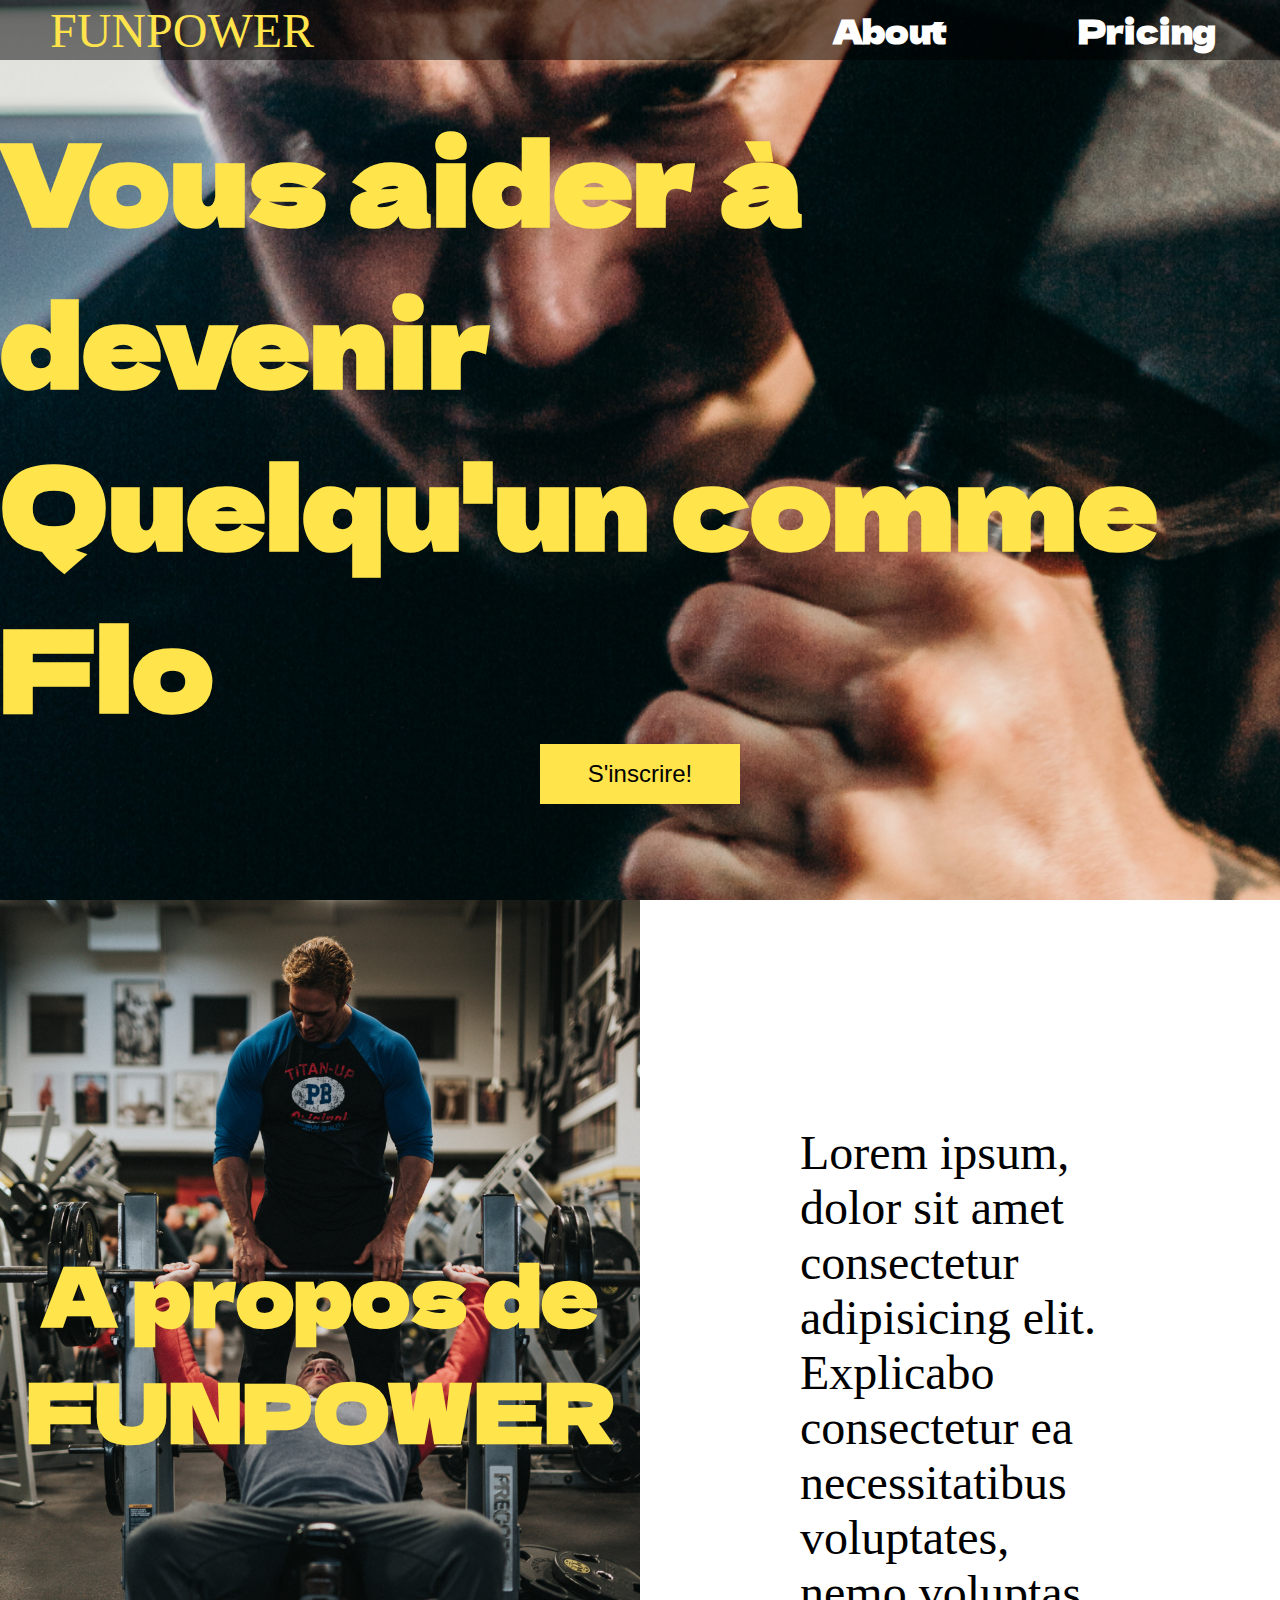
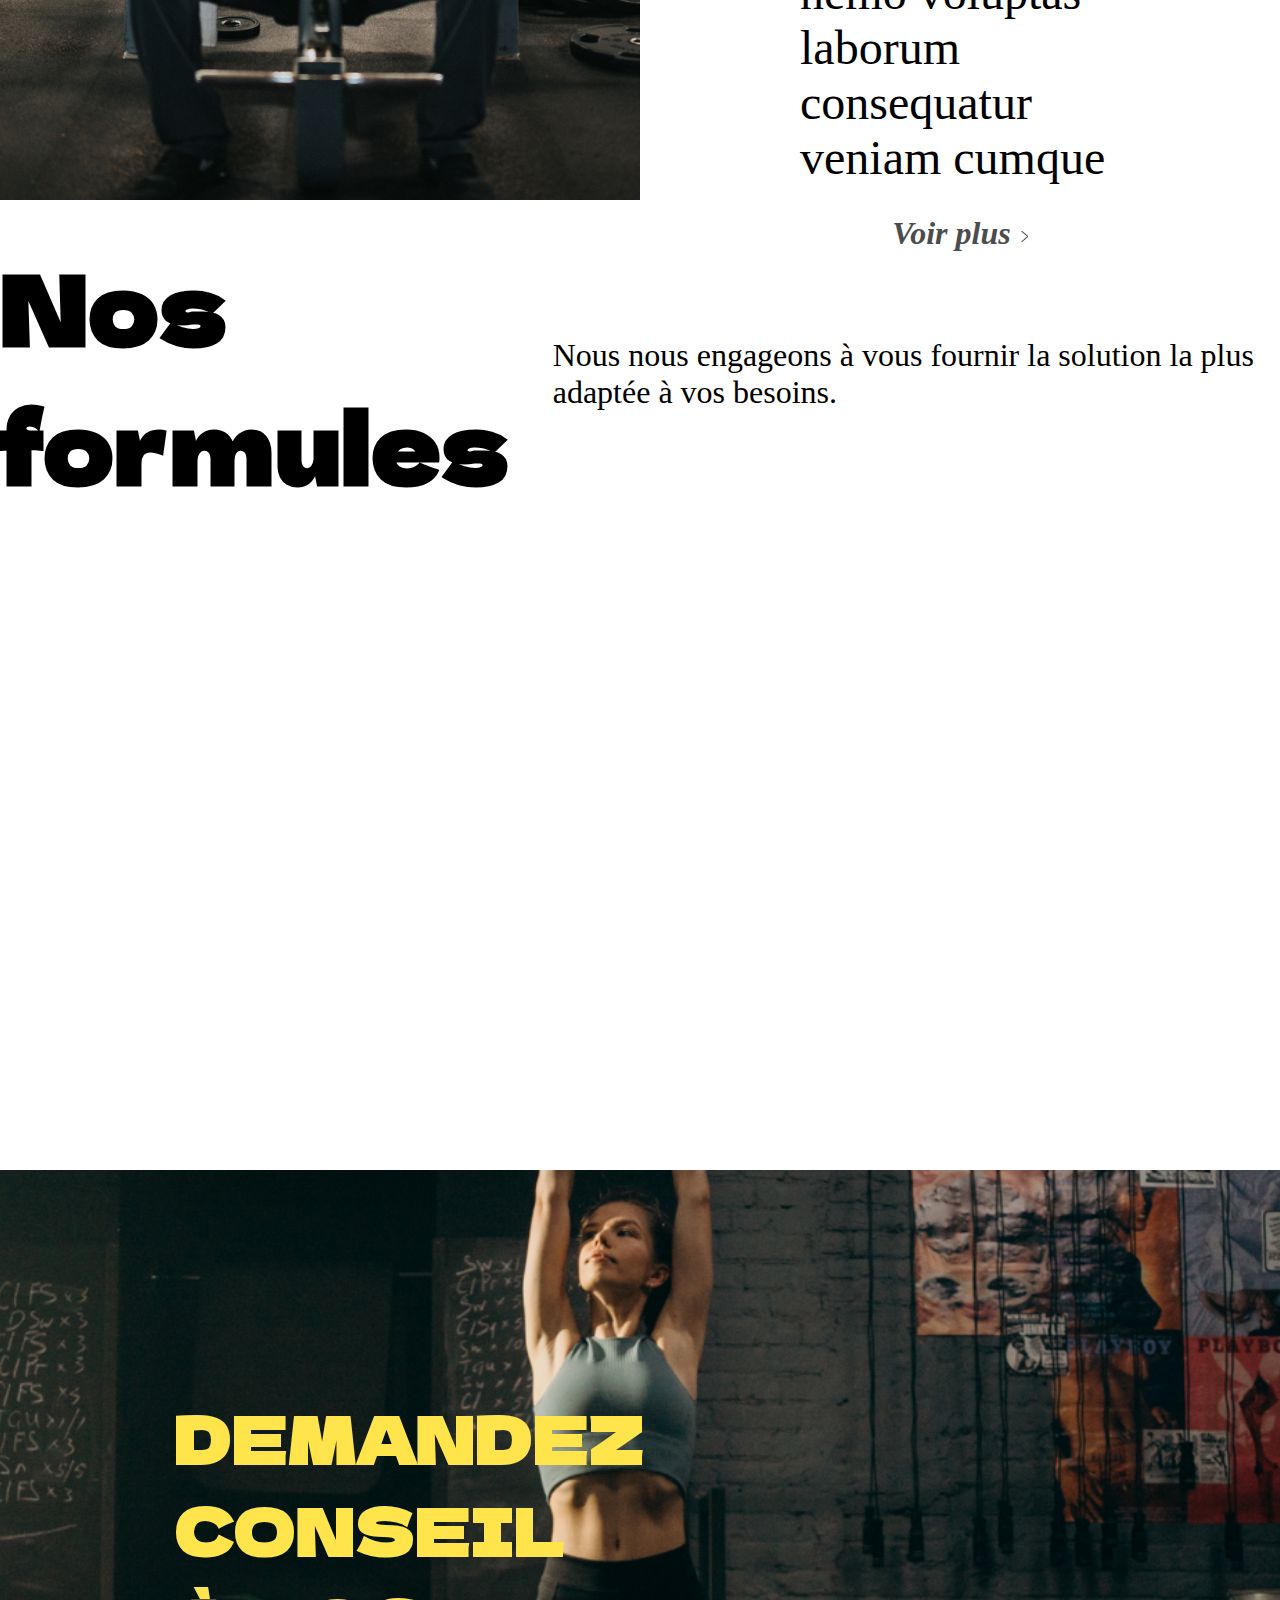
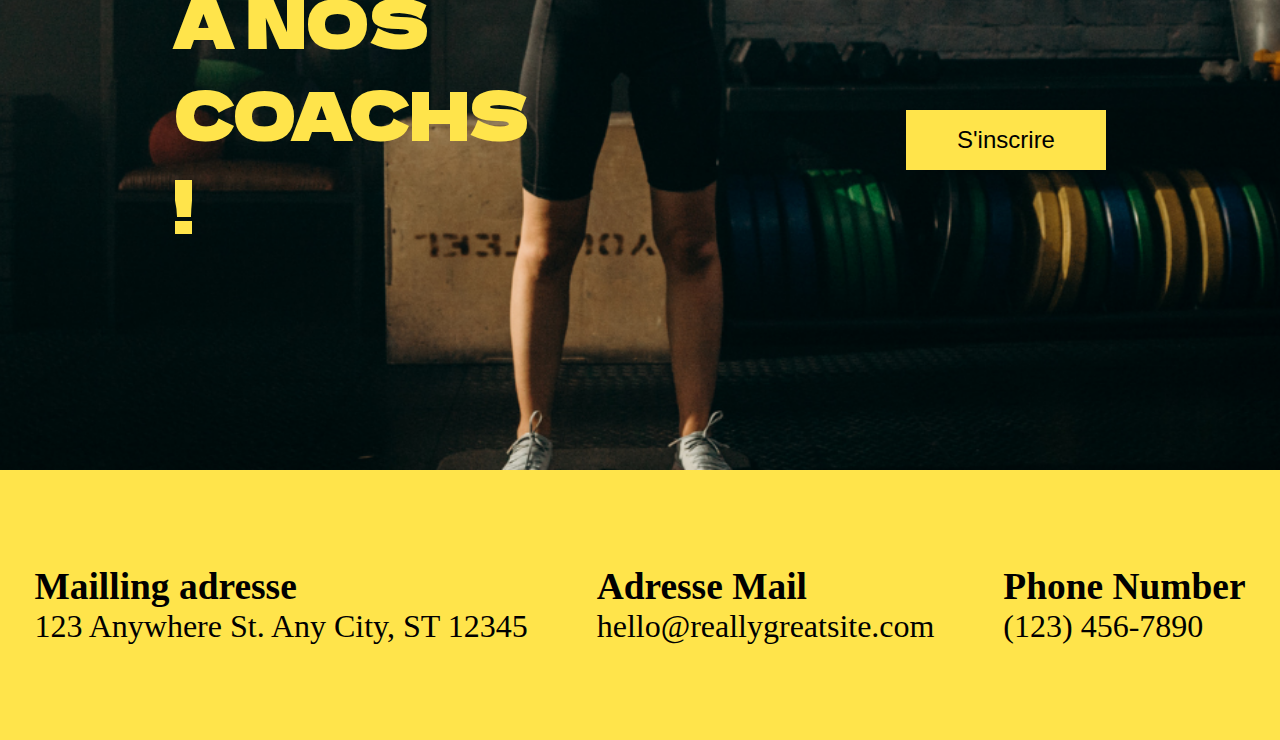
==== commit 34f3a85b: "fix FLO SHIT" ====
--- a/index.html
+++ b/index.html
@@ -35,7 +35,7 @@
     </div>
     <div class="about-section__content">
       <div class="about-section__content--container">
-        <p> Lorem ipsum, dolor sit amet consectetur adipisicing elit. Explicabo consectetur ea necessitatibus voluptates, nemo voluptas laborum consequatur veniam cumque, ipsam illo corrupti quaerat repudiandae distinctio, alias laboriosam ratione accusamus obcaecati? </p>
+        <p> Lorem ipsum, dolor sit amet consectetur adipisicing elit. Explicabo consectetur ea necessitatibus voluptates, nemo voluptas laborum consequatur veniam cumque</p>
    
         <!-- voir plus -->
         <div class='containerShowMore'>
--- a/main.css
+++ b/main.css
@@ -36,9 +36,30 @@
   justify-content: center;
 }
 .hero-section .hero-section__title {
-  font-size: 10rem;
-}
-
+  font-size: 7rem;
+}
+
+@media (max-width: 400px) {
+  .hero-section .nav {
+    flex-direction: column;
+    justify-content: center;
+    align-items: center;
+  }
+  .hero-section .nav .item {
+    flex-direction: column;
+    justify-content: center;
+    align-items: center;
+  }
+  .hero-section .hero-section__title {
+    font-size: 3rem;
+    width: 80%;
+  }
+  .hero-section button {
+    width: 80px;
+    font-size: 1rem;
+    height: 40px;
+  }
+}
 .about-section {
   width: 100%;
   height: 100vh;
@@ -68,9 +89,34 @@
   height: 50%;
 }
 .about-section .about-section__content .about-section__content--container p {
-  font-size: 2rem;
-}
-
+  font-size: 3rem;
+}
+
+@media (max-width: 400px) {
+  .about-section {
+    flex-direction: column;
+  }
+  .about-section .about-section__img {
+    width: 100%;
+    min-height: 300px;
+  }
+  .about-section .about-section__img h1 {
+    font-size: 2rem;
+  }
+  .about-section .about-section__content {
+    width: 100%;
+  }
+  .about-section .about-section__content .about-section__content--container {
+    width: 80%;
+  }
+  .about-section .about-section__content .about-section__content--container p {
+    font-size: 1rem;
+    width: 100%;
+  }
+}
+.pricing-section {
+  margin-top: 35px;
+}
 .pricing-section .pricing-section__header {
   display: flex;
   align-items: center;
@@ -83,8 +129,35 @@
   font-size: 2rem;
 }
 
+@media (max-width: 400px) {
+  .pricing-section {
+    flex-direction: column;
+    margin-top: 8rem;
+    justify-content: center;
+    align-items: center;
+    height: 100%;
+  }
+  .pricing-section .pricing-section__header {
+    flex-direction: column;
+  }
+  .pricing-section .pricing-section__header h2 {
+    font-size: 3rem;
+    width: 80%;
+  }
+  .pricing-section .pricing-section__header p {
+    width: 80%;
+  }
+  .pricing-section .pricing-section__container {
+    height: 100%;
+  }
+  .pricing-section .pricing-section__container .card {
+    margin-bottom: 2rem;
+    margin-top: 2rem;
+  }
+}
 .cta-section .cta-section__header {
-  background-image: url("../img/1.png");
+  margin-top: 35px;
+  background-image: url("./img/1.png");
   background-position: center;
   background-size: cover;
   height: 100%;
@@ -111,11 +184,38 @@
   justify-content: space-around;
   align-items: center;
   height: 30%;
-  background-color: #f7d200;
+  background-color: #ffe44b;
   color: #000;
   font-size: 2rem;
 }
 
+@media (max-width: 400px) {
+  .cta-section {
+    height: 100%;
+  }
+  .cta-section .cta-section__header {
+    display: flex;
+    flex-direction: column;
+    justify-content: center;
+    align-items: center;
+  }
+  .cta-section .cta-section__header h1 {
+    font-size: 2.5rem;
+    width: 80%;
+  }
+  .cta-section .cta-section__header button {
+    justify-content: flex-end;
+  }
+  .cta-section footer {
+    flex-direction: column;
+    height: 100%;
+  }
+  .cta-section footer .content {
+    width: 80%;
+    font-size: 1.3rem;
+    height: 20%;
+  }
+}
 * {
   box-sizing: border-box;
   margin: 0;
@@ -154,7 +254,7 @@
   -webkit-transition: all 0.5s;
   -moz-transition: all 0.5s;
   transition: all 0.5s;
-  color: #f7d200;
+  color: #ffe44b;
   font-family: Audiowide;
   -webkit-animation: neon5 1.5s ease-in-out infinite alternate;
   -moz-animation: neon5 1.5s ease-in-out infinite alternate;
@@ -162,26 +262,26 @@
 }
 @-webkit-keyframes neon5 {
   from {
-    text-shadow: 0 0 10px #555, 0 0 20px #555, 0 0 30px #555, 0 0 40px #f7d200, 0 0 70px #f7d200, 0 0 80px #FF9900, 0 0 100px #FF9900, 0 0 150px #FF9900;
+    text-shadow: 0 0 10px #555, 0 0 20px #555, 0 0 30px #555, 0 0 40px #ffe44b, 0 0 70px #ffe44b, 0 0 80px #FF9900, 0 0 100px #FF9900, 0 0 150px #FF9900;
   }
   to {
-    text-shadow: 0 0 5px #555, 0 0 10px #555, 0 0 15px #555, 0 0 20px #f7d200, 0 0 35px #f7d200, 0 0 40px #FF9900, 0 0 50px #FF9900, 0 0 75px #FF9900;
+    text-shadow: 0 0 5px #555, 0 0 10px #555, 0 0 15px #555, 0 0 20px #ffe44b, 0 0 35px #ffe44b, 0 0 40px #FF9900, 0 0 50px #FF9900, 0 0 75px #FF9900;
   }
 }
 @-moz-keyframes neon5 {
   from {
-    text-shadow: 0 0 10px #555, 0 0 20px #555, 0 0 30px #555, 0 0 40px #f7d200, 0 0 70px #f7d200, 0 0 80px #FF9900, 0 0 100px #FF9900, 0 0 150px #FF9900;
+    text-shadow: 0 0 10px #555, 0 0 20px #555, 0 0 30px #555, 0 0 40px #ffe44b, 0 0 70px #ffe44b, 0 0 80px #FF9900, 0 0 100px #FF9900, 0 0 150px #FF9900;
   }
   to {
-    text-shadow: 0 0 5px #555, 0 0 10px #555, 0 0 15px #555, 0 0 20px #f7d200, 0 0 35px #f7d200, 0 0 40px #FF9900, 0 0 50px #FF9900, 0 0 75px #FF9900;
+    text-shadow: 0 0 5px #555, 0 0 10px #555, 0 0 15px #555, 0 0 20px #ffe44b, 0 0 35px #ffe44b, 0 0 40px #FF9900, 0 0 50px #FF9900, 0 0 75px #FF9900;
   }
 }
 @keyframes neon5 {
   from {
-    text-shadow: 0 0 10px #555, 0 0 20px #555, 0 0 30px #555, 0 0 40px #f7d200, 0 0 70px #f7d200, 0 0 80px #FF9900, 0 0 100px #FF9900, 0 0 150px #FF9900;
+    text-shadow: 0 0 10px #555, 0 0 20px #555, 0 0 30px #555, 0 0 40px #ffe44b, 0 0 70px #ffe44b, 0 0 80px #FF9900, 0 0 100px #FF9900, 0 0 150px #FF9900;
   }
   to {
-    text-shadow: 0 0 5px #555, 0 0 10px #555, 0 0 15px #555, 0 0 20px #f7d200, 0 0 35px #f7d200, 0 0 40px #FF9900, 0 0 50px #FF9900, 0 0 75px #FF9900;
+    text-shadow: 0 0 5px #555, 0 0 10px #555, 0 0 15px #555, 0 0 20px #ffe44b, 0 0 35px #ffe44b, 0 0 40px #FF9900, 0 0 50px #FF9900, 0 0 75px #FF9900;
   }
 }
 .nav .item {
@@ -481,7 +581,7 @@
 body .pricing-section__container .card_inner__cta button {
   padding: 16px;
   width: 100%;
-  background: -webkit-linear-gradient(-90deg, #f7d200 0%, #bea304 100%);
+  background: -webkit-linear-gradient(-90deg, #ffe44b 0%, #bea304 100%);
   border: none;
   font-family: "Yanone Kaffeesatz", sans-serif;
   color: white;
@@ -579,7 +679,7 @@
 
 h1 {
   font-family: "Dela Gothic One", cursive;
-  color: #f7d200;
+  color: #ffe44b;
 }
 
 h2 {
@@ -589,7 +689,7 @@
 
 button {
   width: 200px;
-  background-color: #f7d200;
+  background-color: #ffe44b;
   color: #000;
   height: 60px;
   border: 0px solid black;
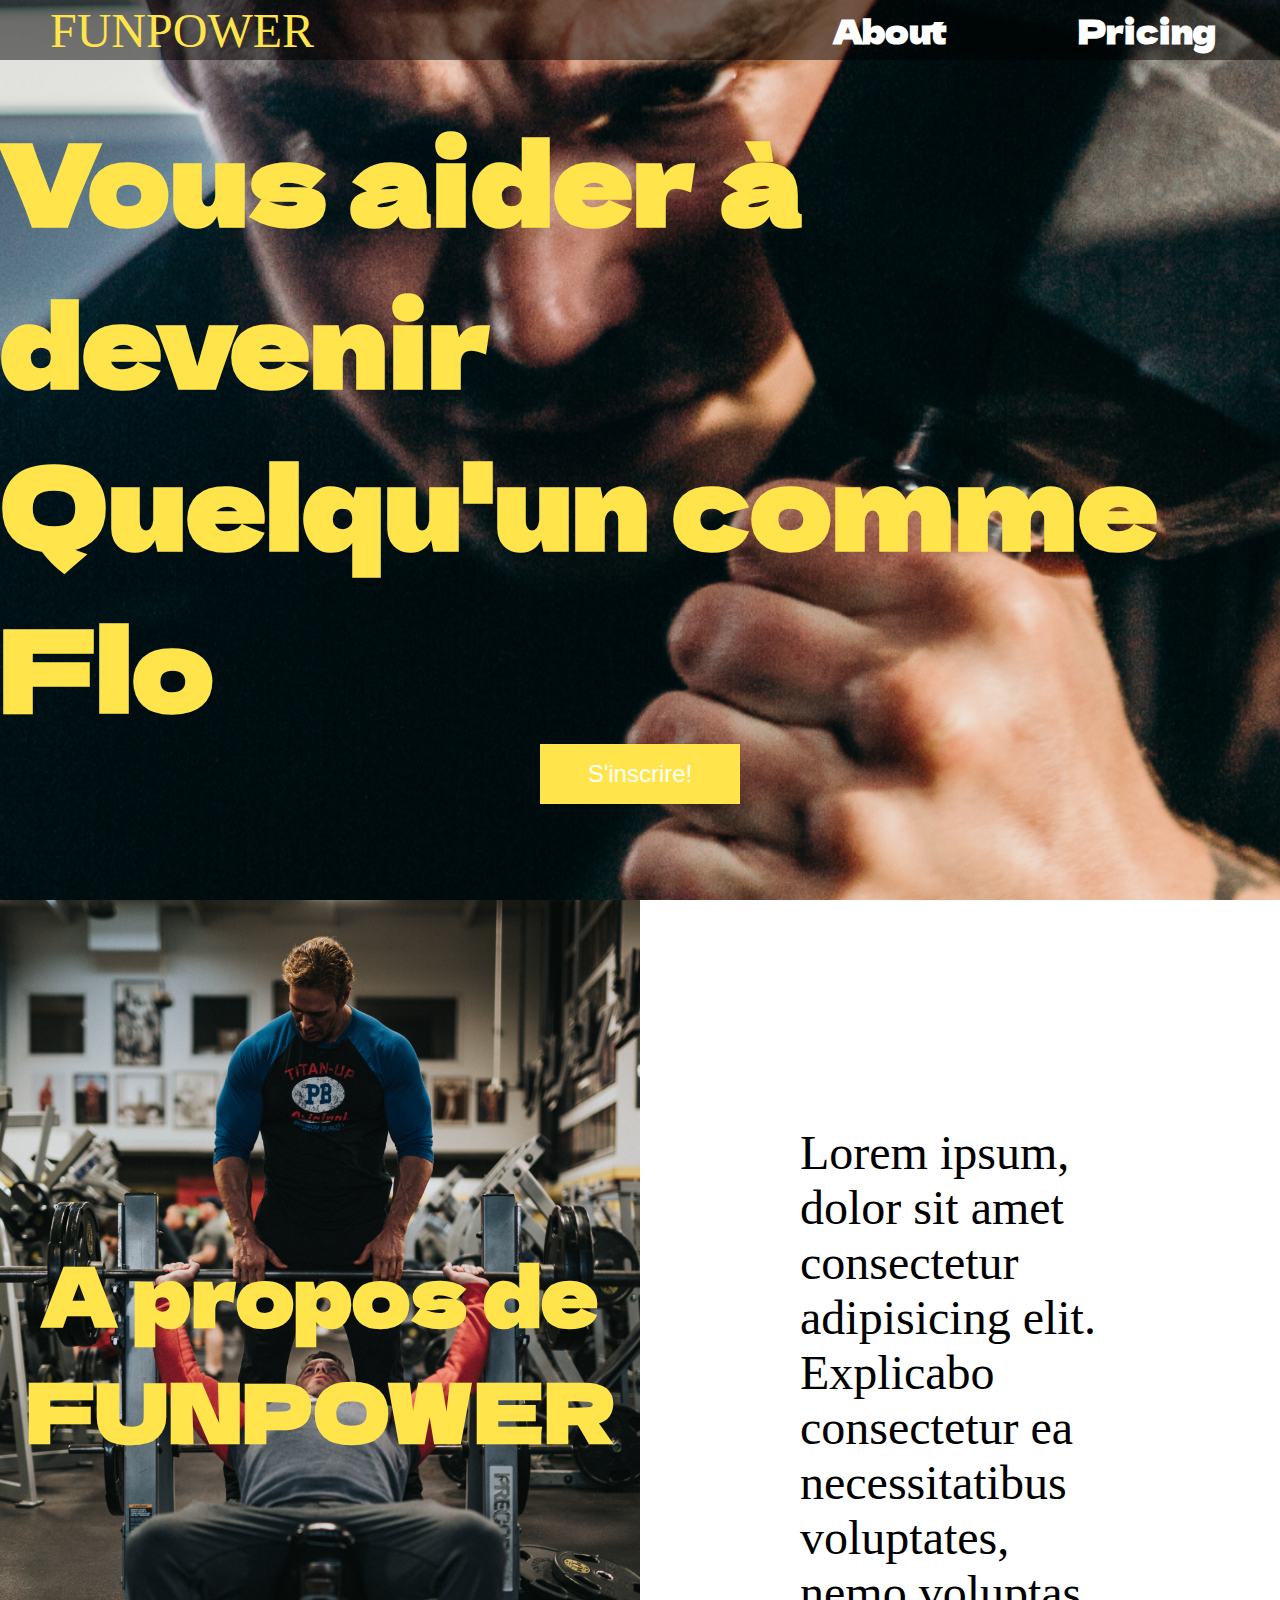
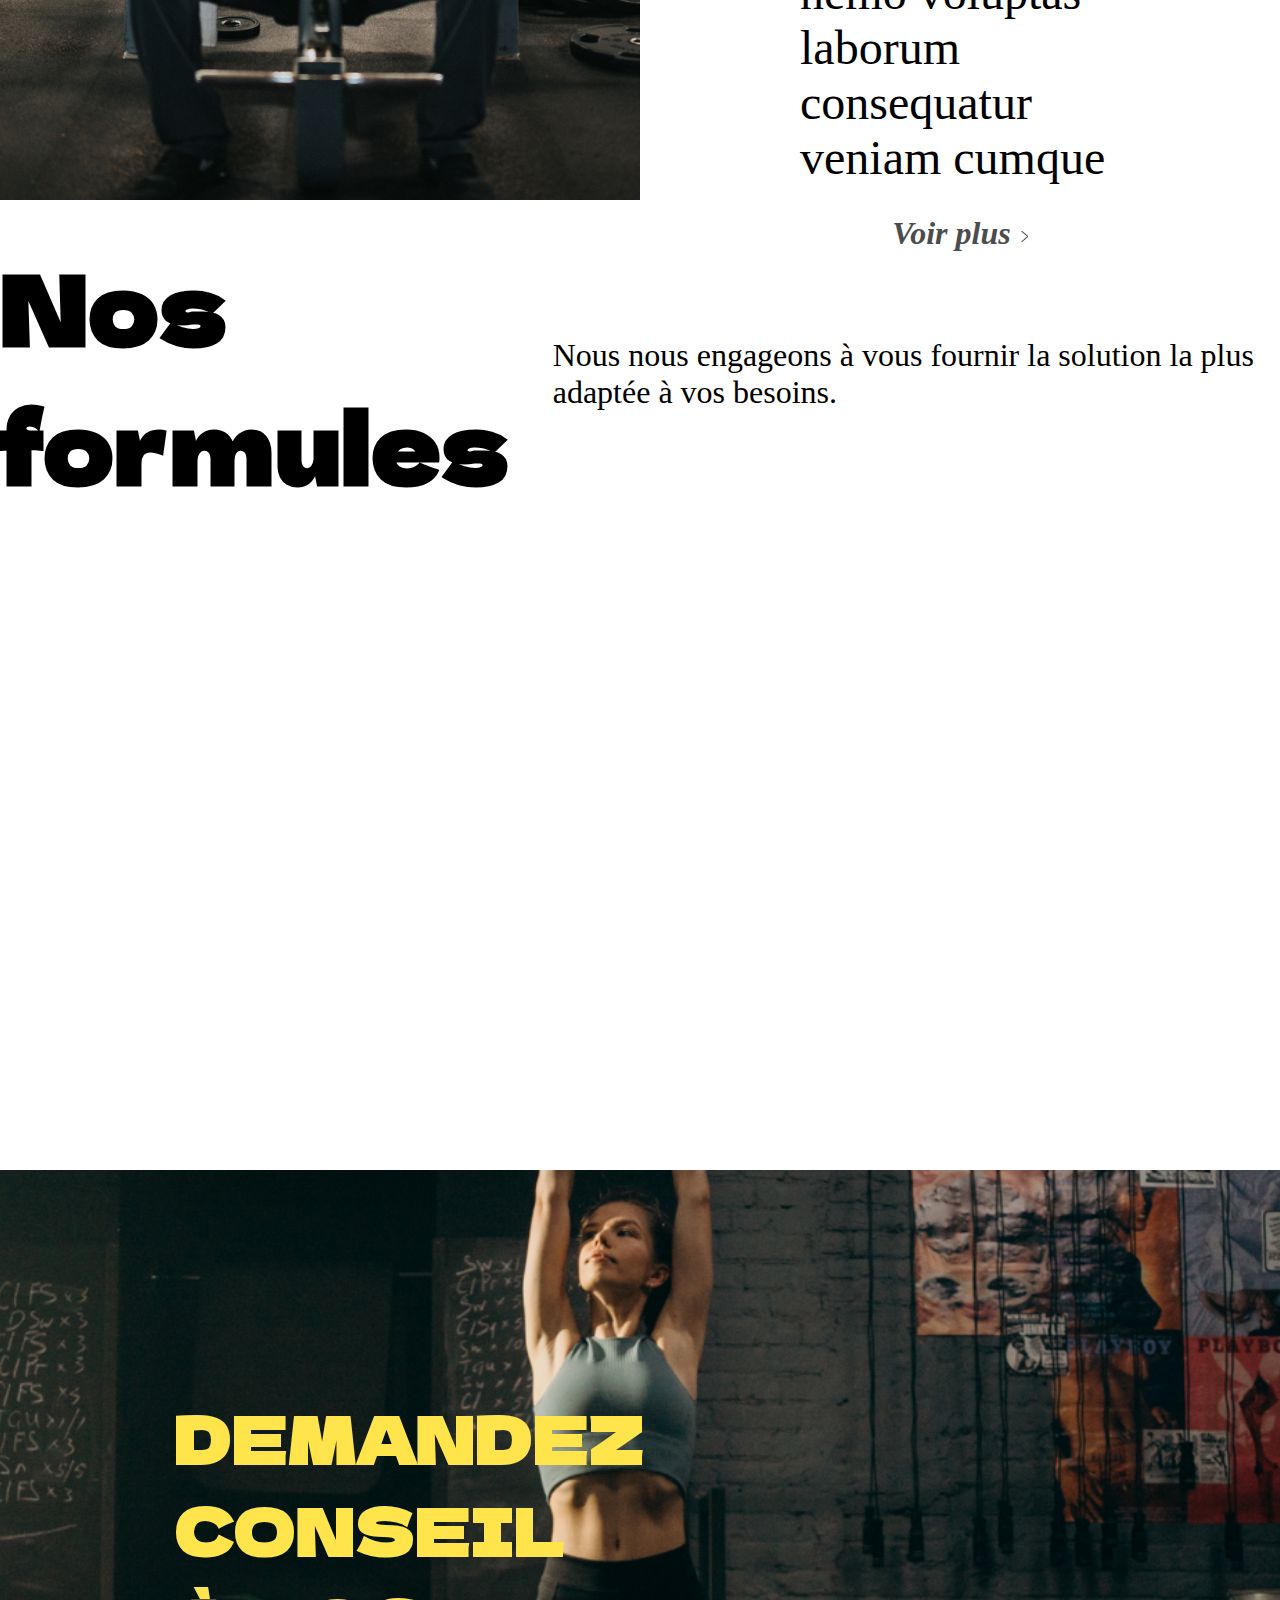
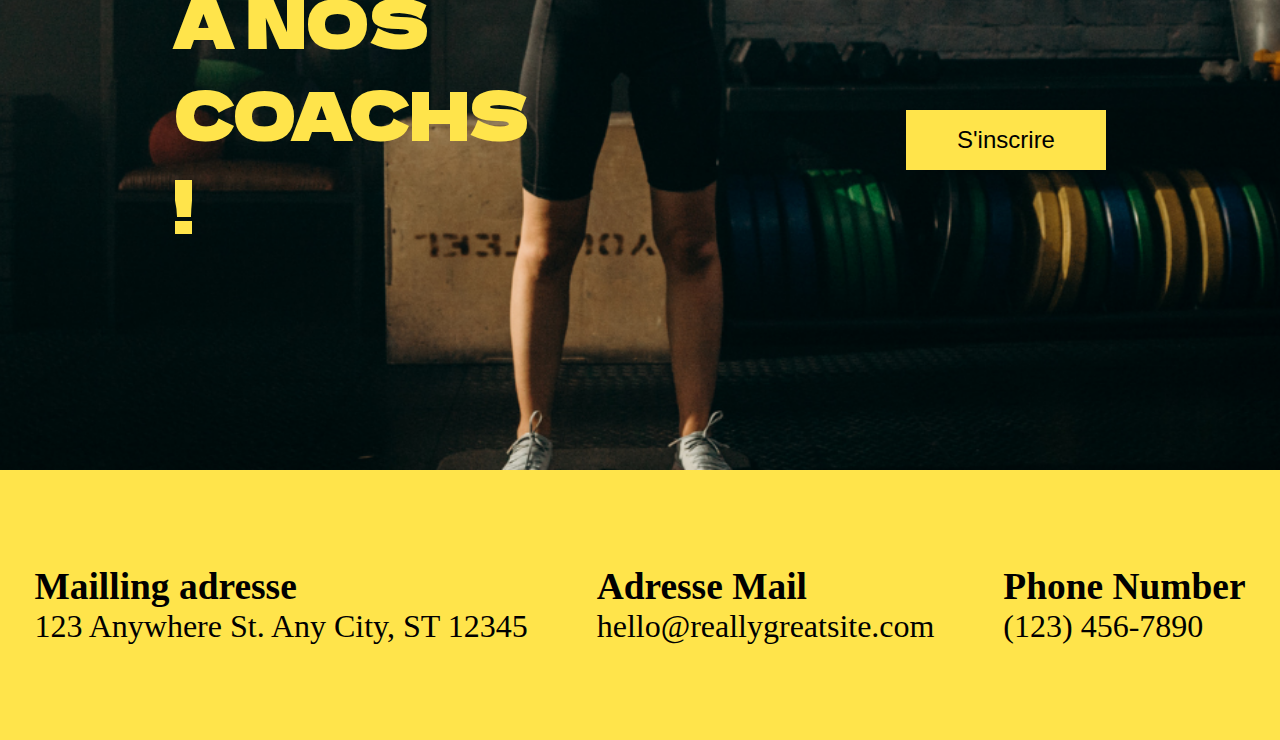
==== commit e128c736: "lien button banniere" ====
--- a/index.html
+++ b/index.html
@@ -26,7 +26,7 @@
     </div>
     <h1 class="hero-section__title">Vous aider à devenir</h1>
     <h1 class="hero-section__title">Quelqu'un comme Flo</h1>
-    <button>S'inscrire!</button>
+    <button><a href="pricing.html">S'inscrire!</a></button>
   </section>
 
   <section class="about-section">
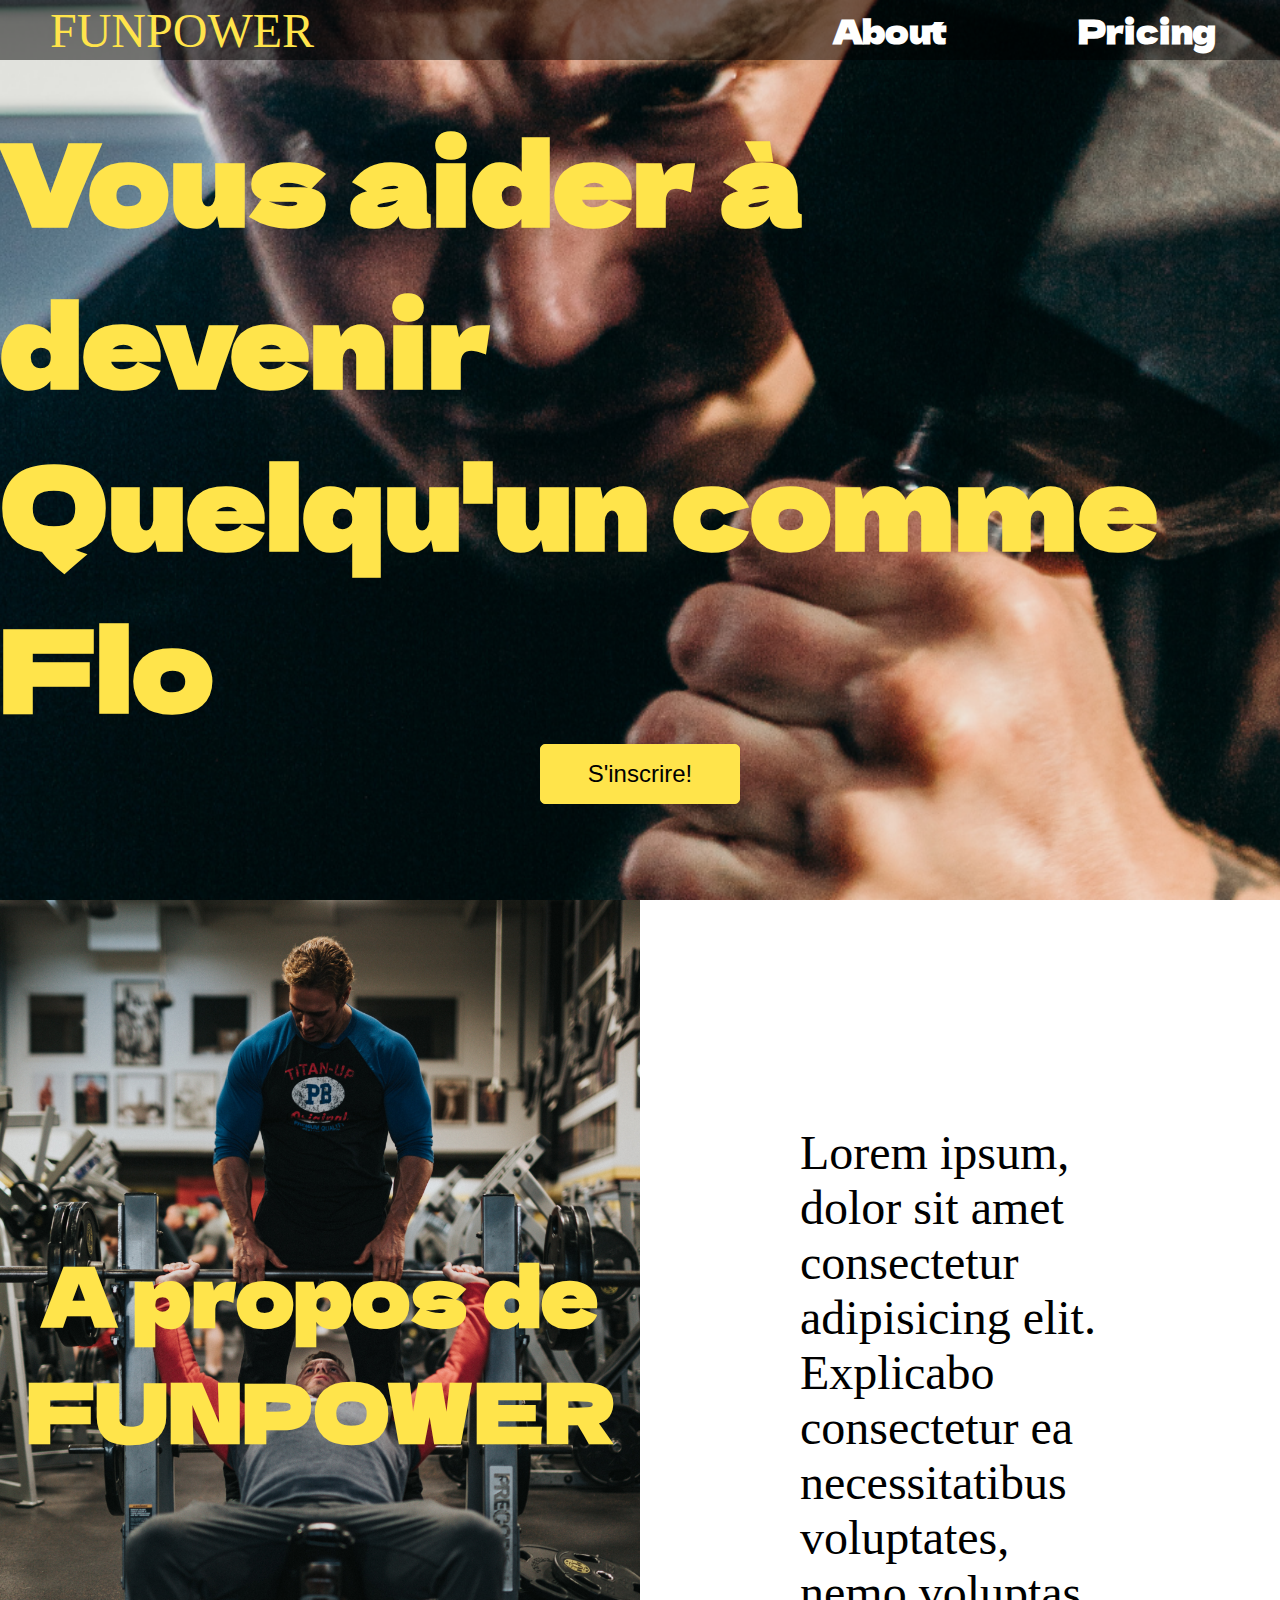
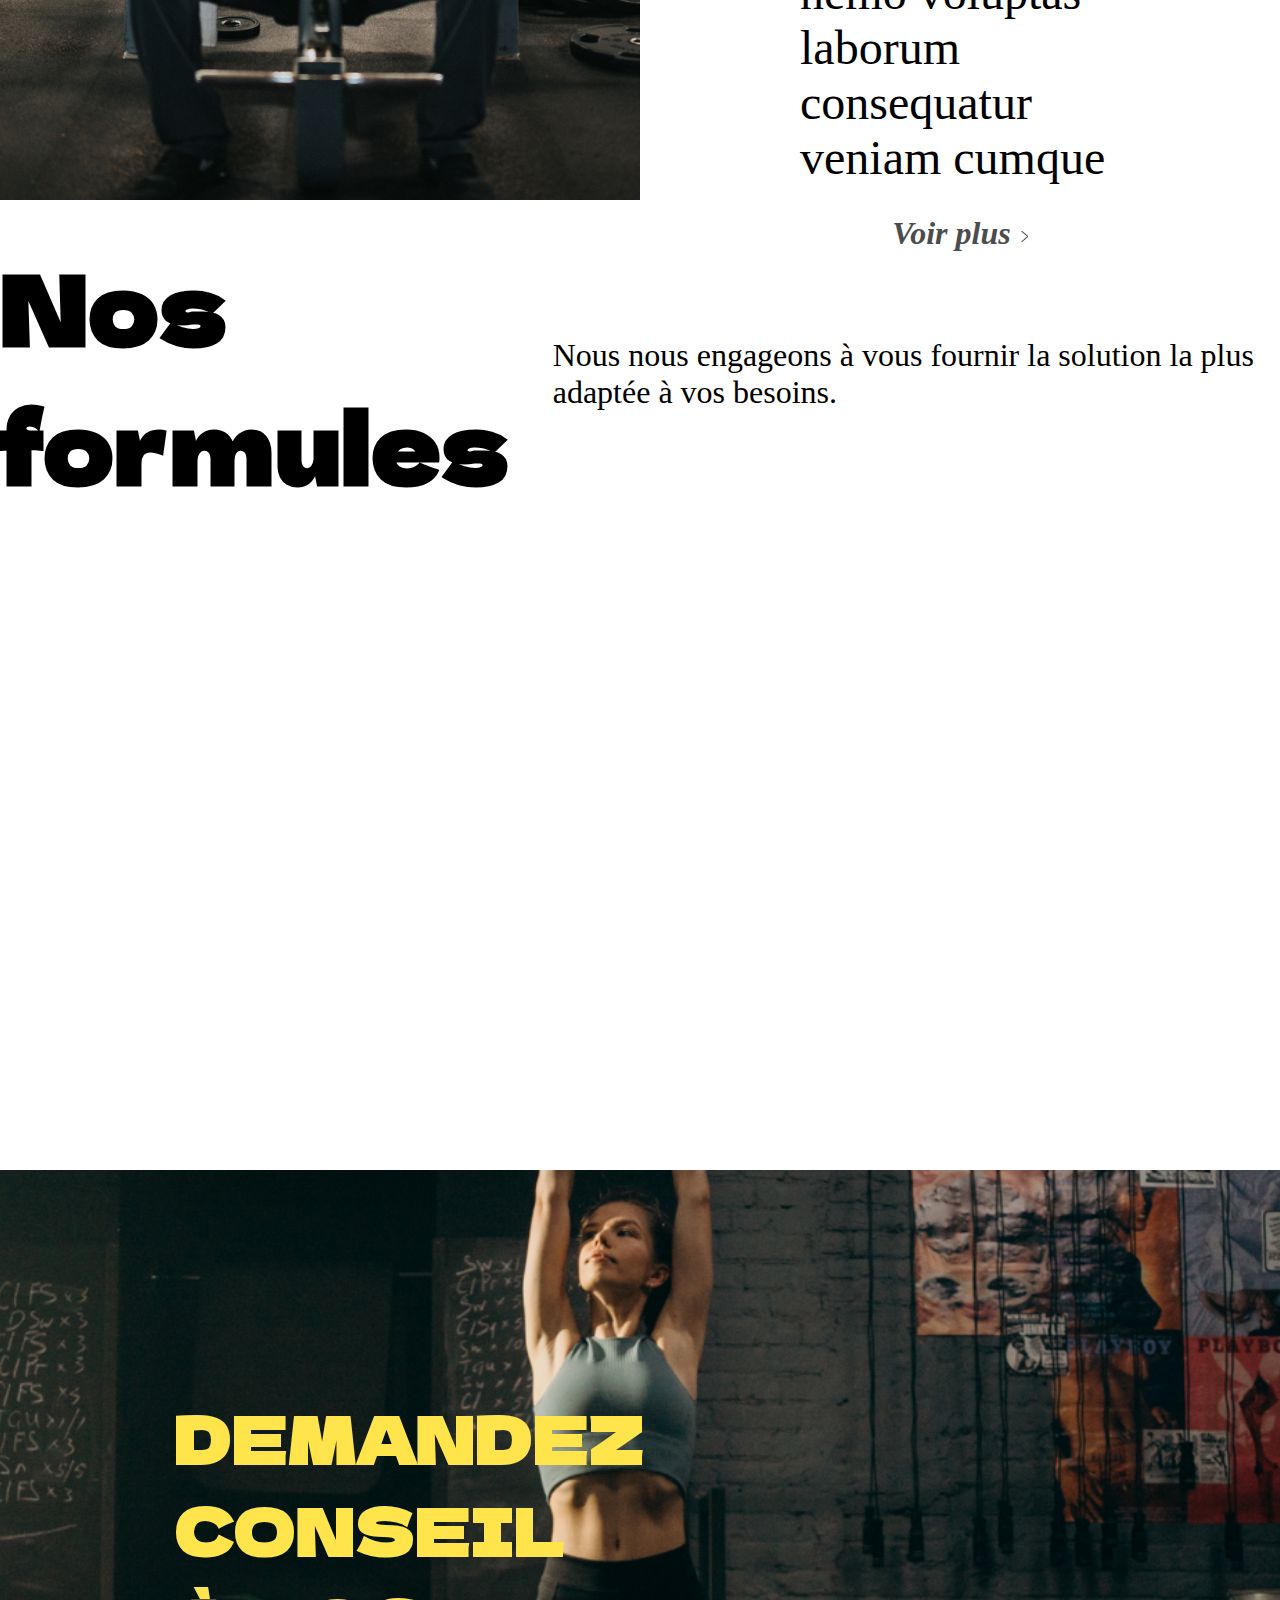
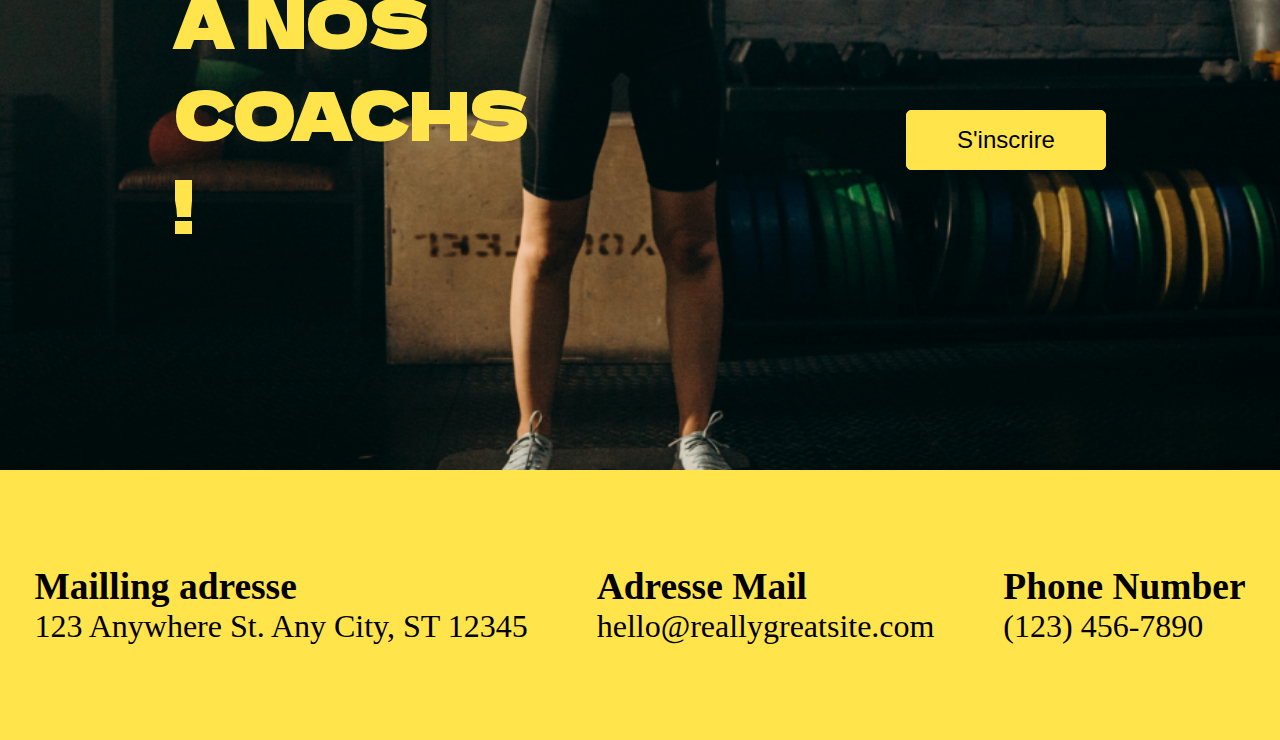
==== commit c3892908: "liens buttons & hover style" ====
--- a/index.html
+++ b/index.html
@@ -137,7 +137,7 @@
   <section class="cta-section">
     <div class="cta-section__header">
       <h1>Demandez conseil à nos coachs !</h1>
-      <button> S'inscrire </button>
+      <button><a href="pricing.html"> S'inscrire </a></button>
     </div>
     <footer>
       <div class="content">
--- a/main.css
+++ b/main.css
@@ -692,8 +692,21 @@
   background-color: #ffe44b;
   color: #000;
   height: 60px;
-  border: 0px solid black;
+  border: 1px solid #ffe44b;
   font-size: 1.5em;
+  border-radius: 5px;
+  transition: all 0.4s linear;
+}
+button > a {
+  color: black;
+  transition: all 0.4s linear;
+}
+button:hover {
+  background-color: black;
+  border: solid 1px #ffe44b;
+}
+button:hover > a {
+  color: #ffe44b;
 }
 
 /*# sourceMappingURL=main.css.map */
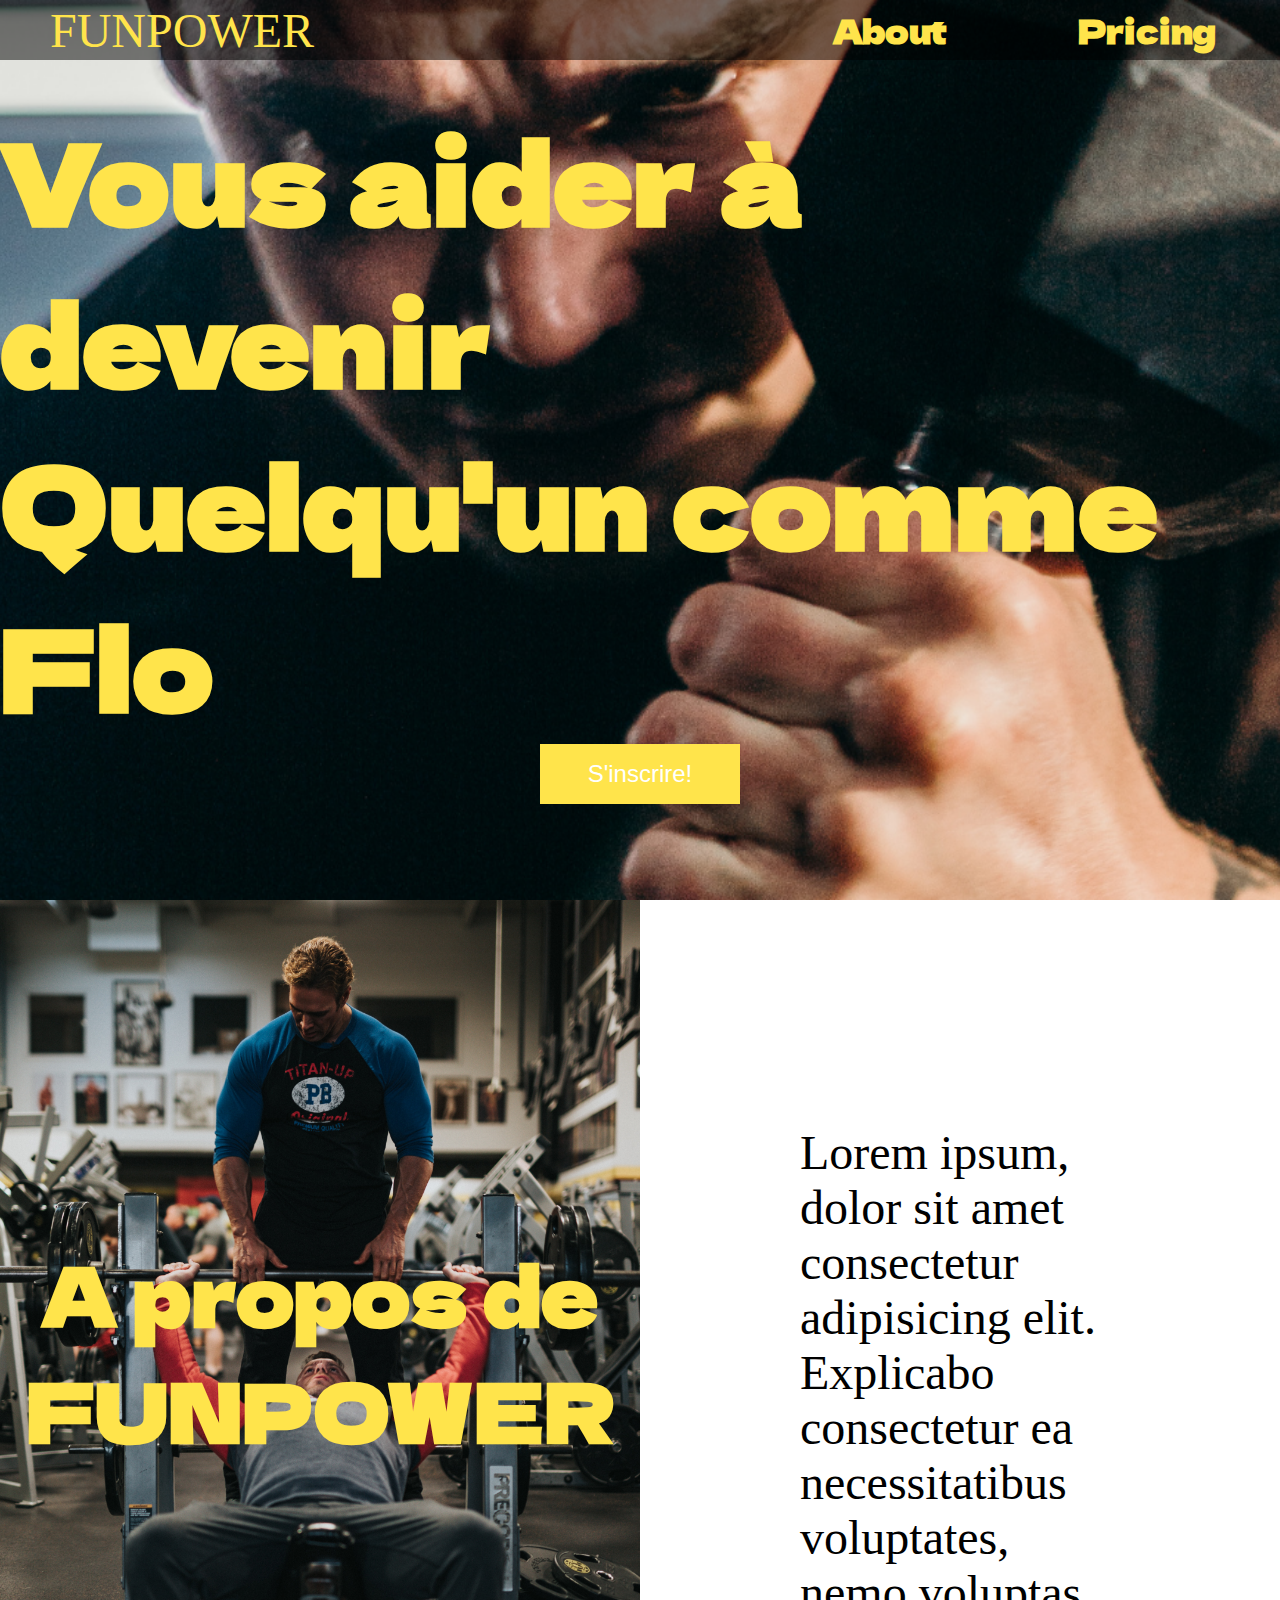
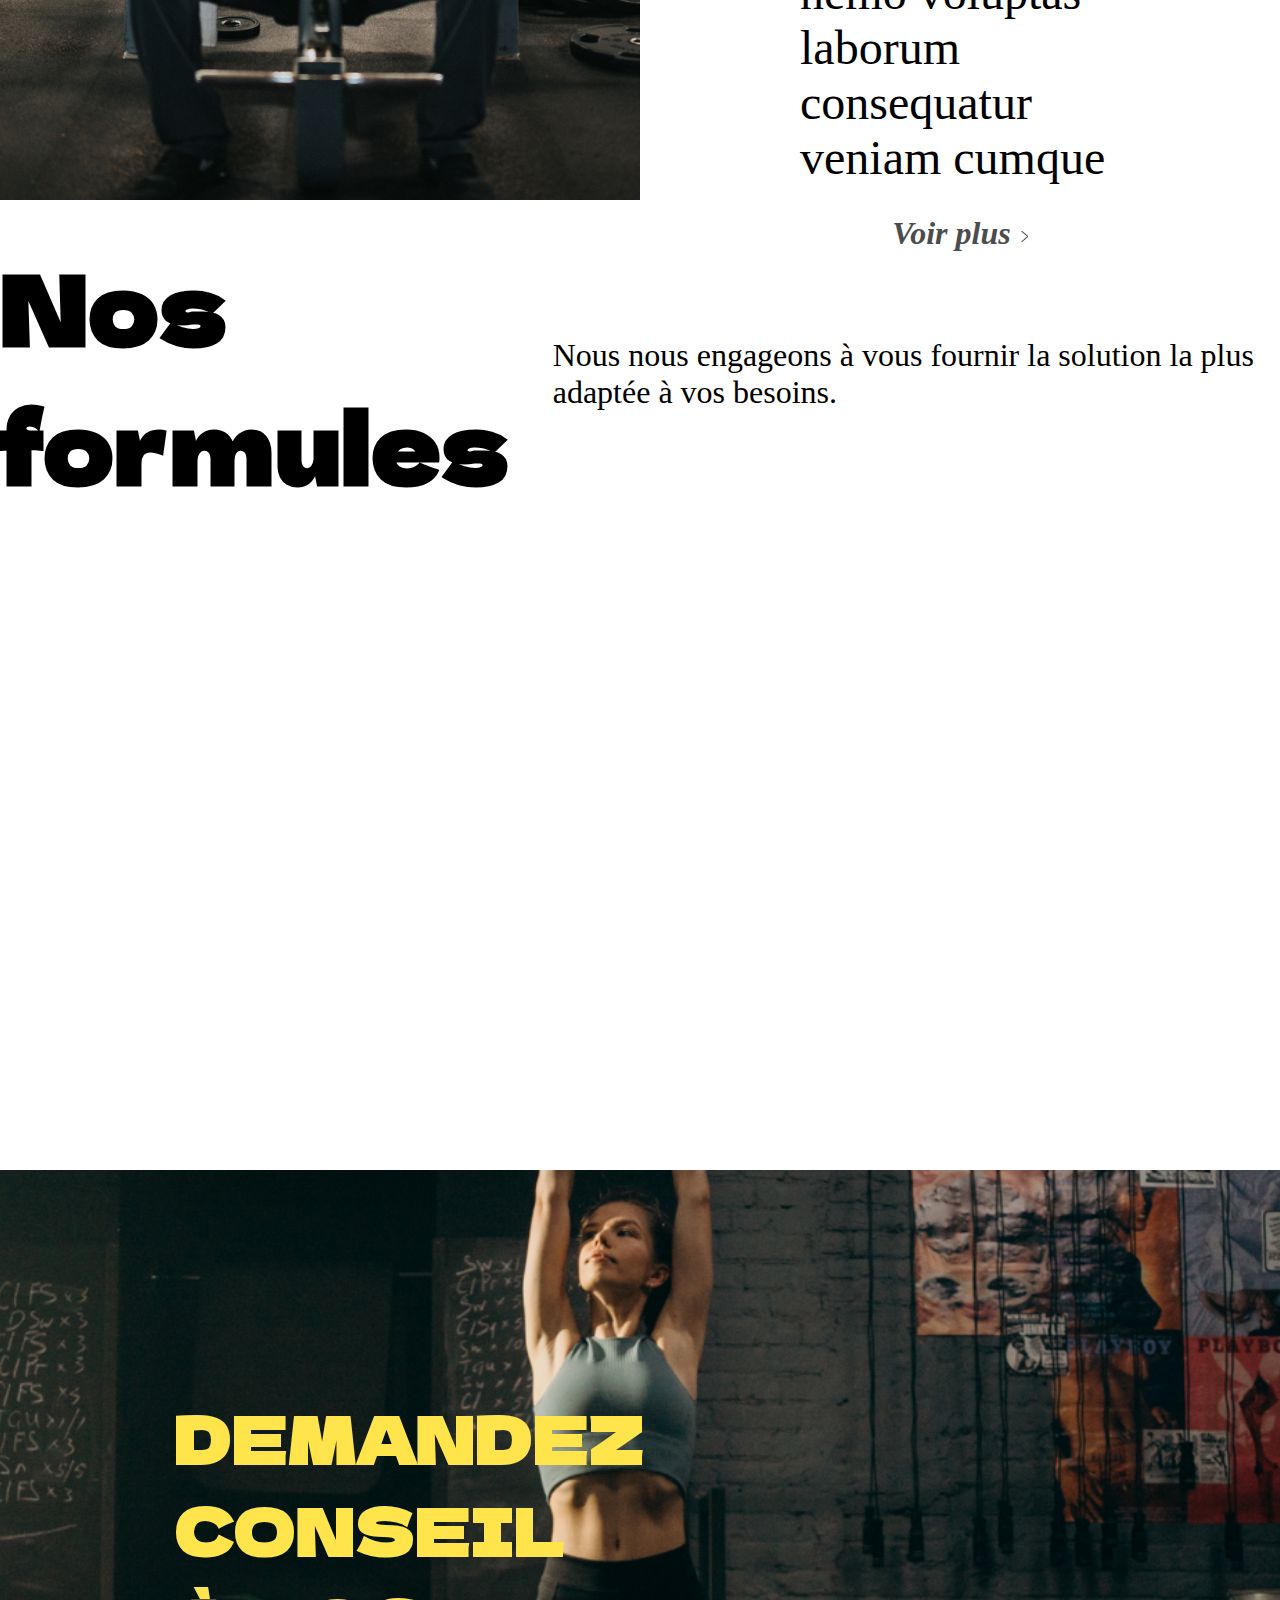
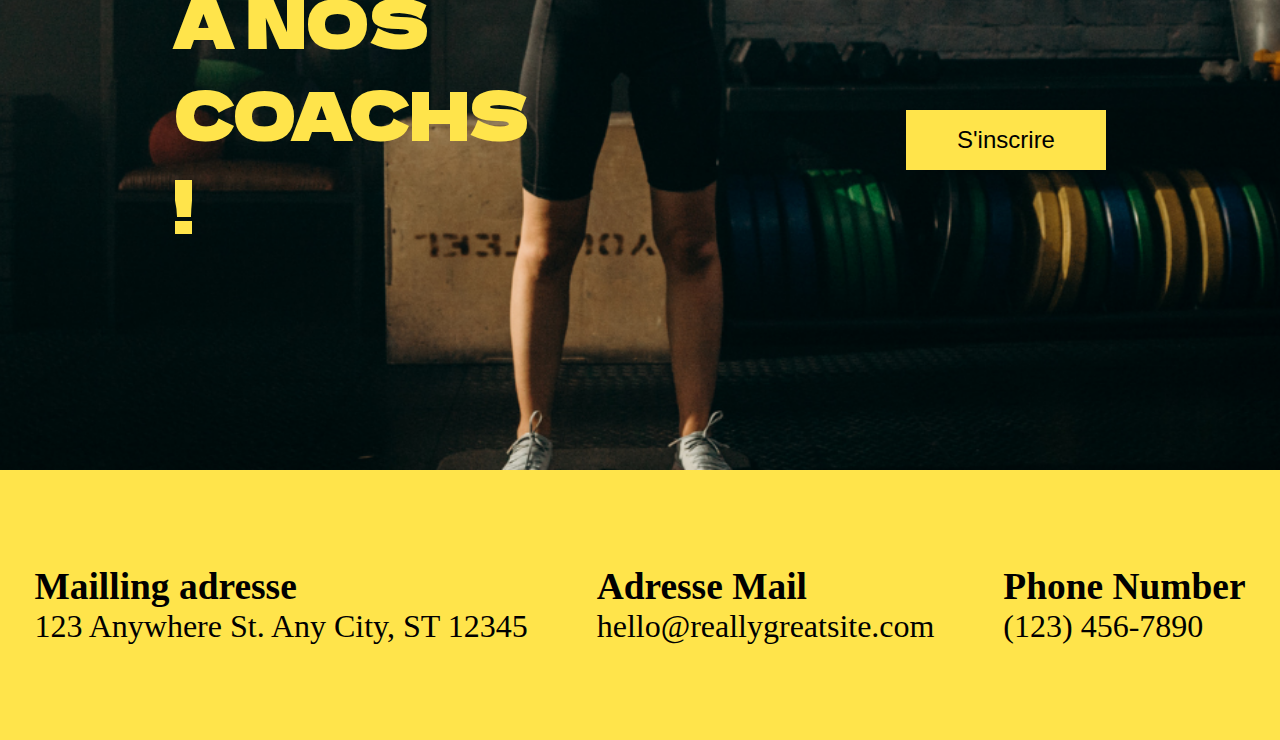
==== commit 4de5f847: "Merge branch 'designAlex' of https://github.com/elviajero971/fun-power into designAlex" ====
--- a/index.html
+++ b/index.html
@@ -137,7 +137,7 @@
   <section class="cta-section">
     <div class="cta-section__header">
       <h1>Demandez conseil à nos coachs !</h1>
-      <button><a href="pricing.html"> S'inscrire </a></button>
+      <button> S'inscrire </button>
     </div>
     <footer>
       <div class="content">
--- a/main.css
+++ b/main.css
@@ -244,6 +244,14 @@
   /*glow for webkit*/
   /*glow for mozilla*/
 }
+.nav h1 a {
+  color: #ffe44b;
+}
+.nav .item {
+  display: flex;
+  justify-content: space-around;
+  width: 40%;
+}
 .nav .logo {
   text-align: center;
   font-size: 3em;
@@ -284,12 +292,12 @@
     text-shadow: 0 0 5px #555, 0 0 10px #555, 0 0 15px #555, 0 0 20px #ffe44b, 0 0 35px #ffe44b, 0 0 40px #FF9900, 0 0 50px #FF9900, 0 0 75px #FF9900;
   }
 }
-.nav .item {
-  display: flex;
-  justify-content: space-around;
-  width: 40%;
-}
-
+
+@media (max-width: 400px) {
+  .nav {
+    height: 130px;
+  }
+}
 * {
   -webkit-font-smoothing: antialiased;
   -moz-osx-font-smoothing: grayscale;
@@ -692,21 +700,8 @@
   background-color: #ffe44b;
   color: #000;
   height: 60px;
-  border: 1px solid #ffe44b;
+  border: 0px solid black;
   font-size: 1.5em;
-  border-radius: 5px;
-  transition: all 0.4s linear;
-}
-button > a {
-  color: black;
-  transition: all 0.4s linear;
-}
-button:hover {
-  background-color: black;
-  border: solid 1px #ffe44b;
-}
-button:hover > a {
-  color: #ffe44b;
 }
 
 /*# sourceMappingURL=main.css.map */
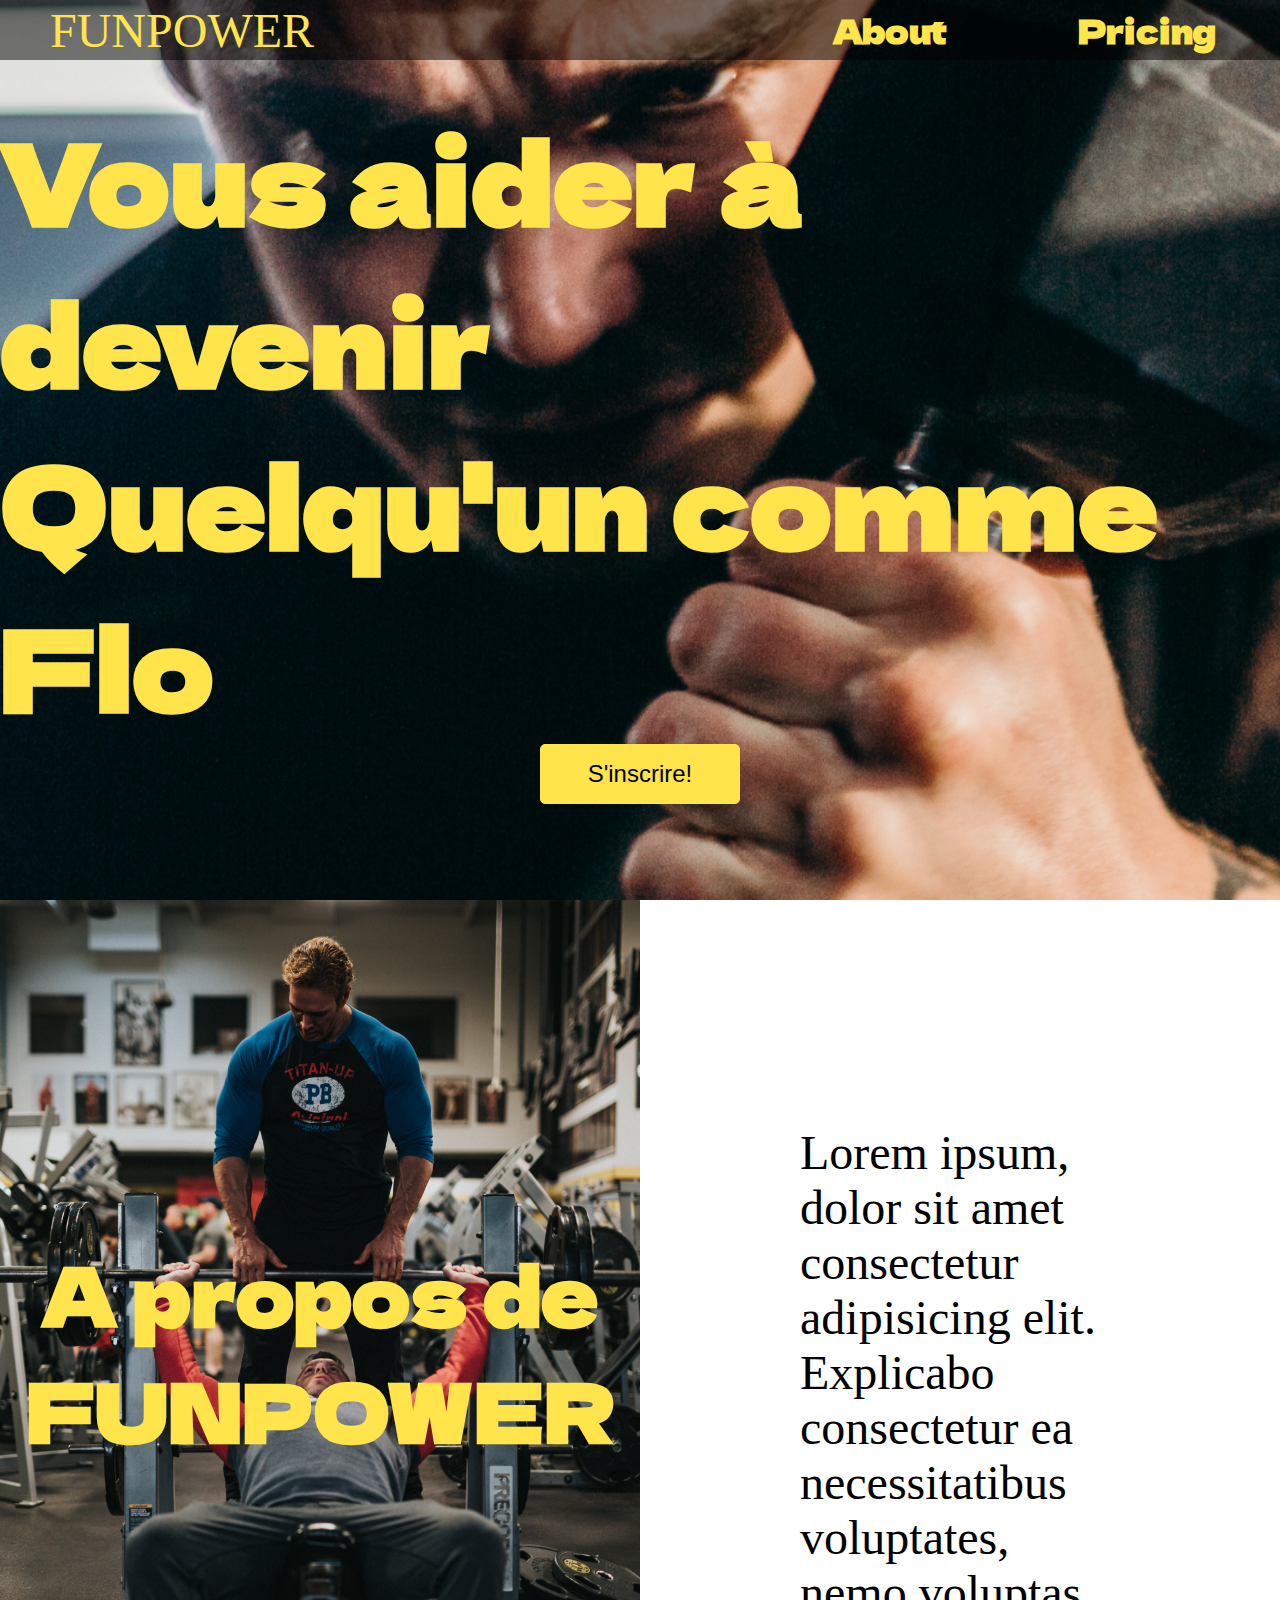
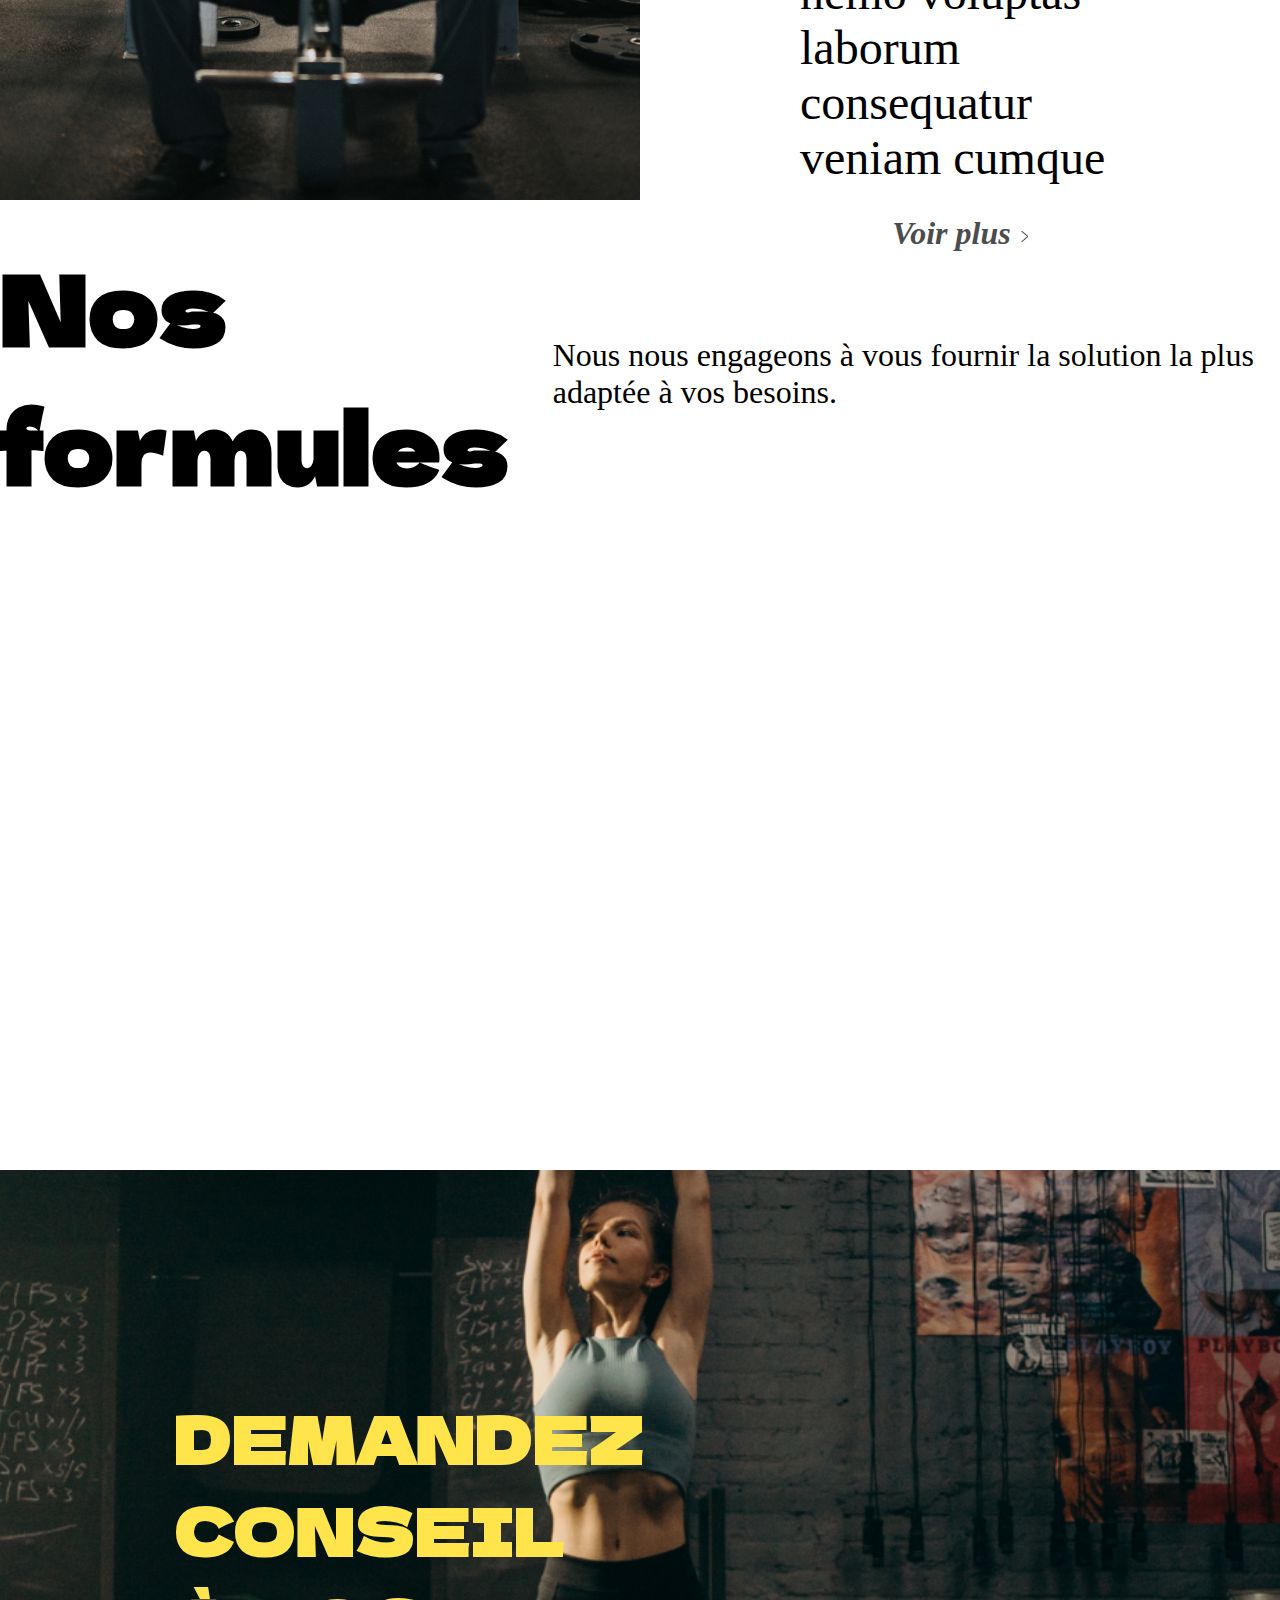
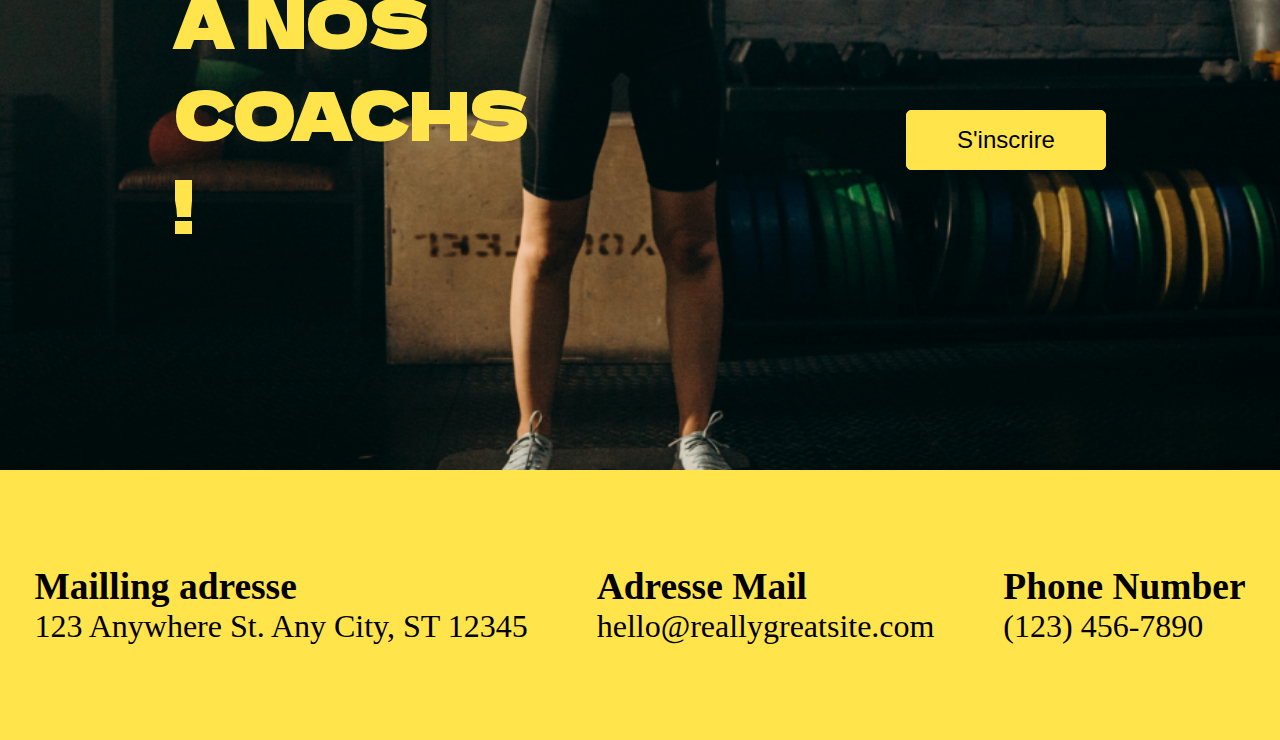
==== commit 8ca773b4: "ed" ====
--- a/index.html
+++ b/index.html
@@ -137,7 +137,7 @@
   <section class="cta-section">
     <div class="cta-section__header">
       <h1>Demandez conseil à nos coachs !</h1>
-      <button> S'inscrire </button>
+      <button><a href="pricing.html"> S'inscrire </a></button>
     </div>
     <footer>
       <div class="content">
--- a/main.css
+++ b/main.css
@@ -579,10 +579,6 @@
   letter-spacing: 1px;
 }
 body .pricing-section__container .card_inner__cta {
-  position: absolute;
-  bottom: -24px;
-  left: 0;
-  right: 0;
   margin: auto;
   width: 200px;
 }
@@ -600,12 +596,6 @@
   cursor: pointer;
   transition: box-shadow 0.3s, transform 0.3s 0.1s;
 }
-body .pricing-section__container .card_inner__cta button span {
-  text-shadow: 0px 4px 18px #BA3F57;
-}
-body .pricing-section__container .card_inner__cta button:hover {
-  box-shadow: 0px 0px 60px 8px #F76583, 0px 0px 0px 2px rgba(255, 255, 255, 0.19) inset;
-}
 
 @keyframes launch {
   0% {
@@ -700,8 +690,21 @@
   background-color: #ffe44b;
   color: #000;
   height: 60px;
-  border: 0px solid black;
+  border: 1px solid #ffe44b;
   font-size: 1.5em;
+  border-radius: 5px;
+  transition: all 0.4s linear;
+}
+button > a {
+  color: black;
+  transition: all 0.4s linear;
+}
+button:hover {
+  background-color: black;
+  border: solid 1px #ffe44b;
+}
+button:hover > a {
+  color: #ffe44b;
 }
 
 /*# sourceMappingURL=main.css.map */
